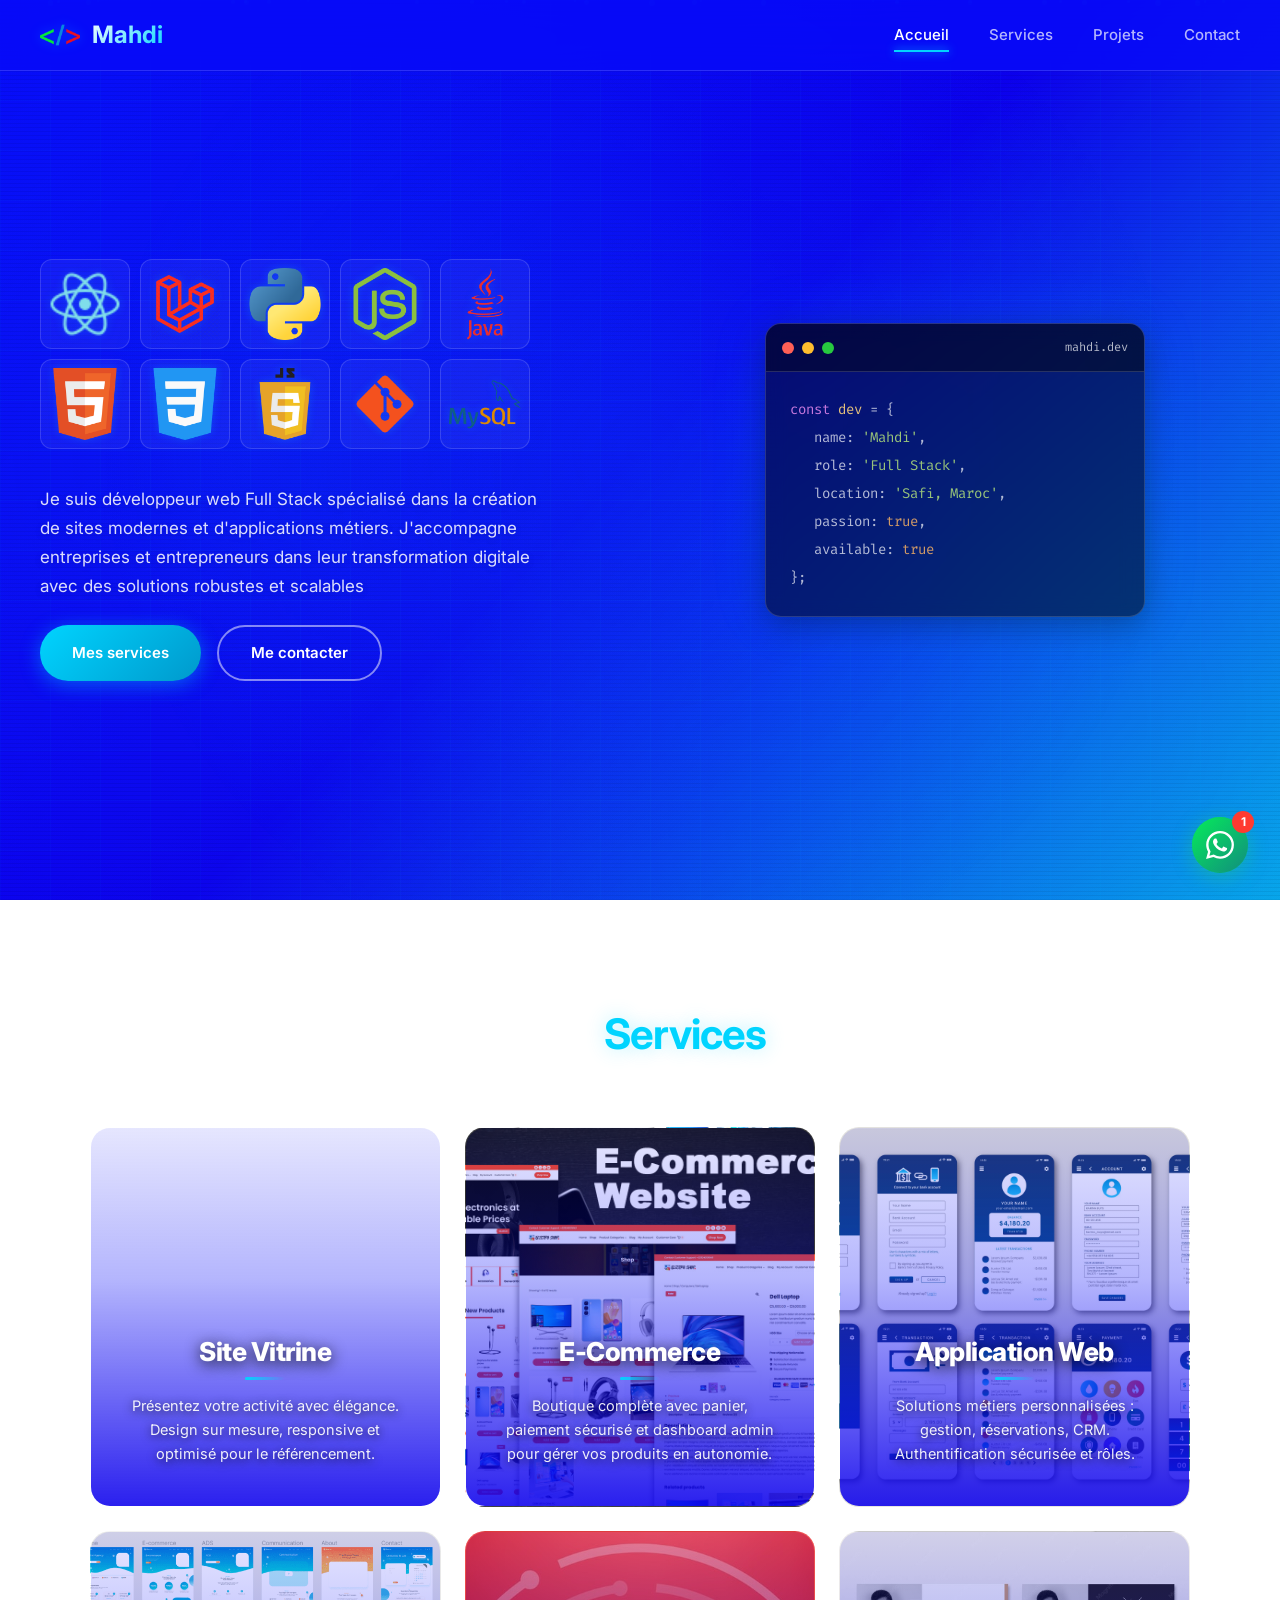
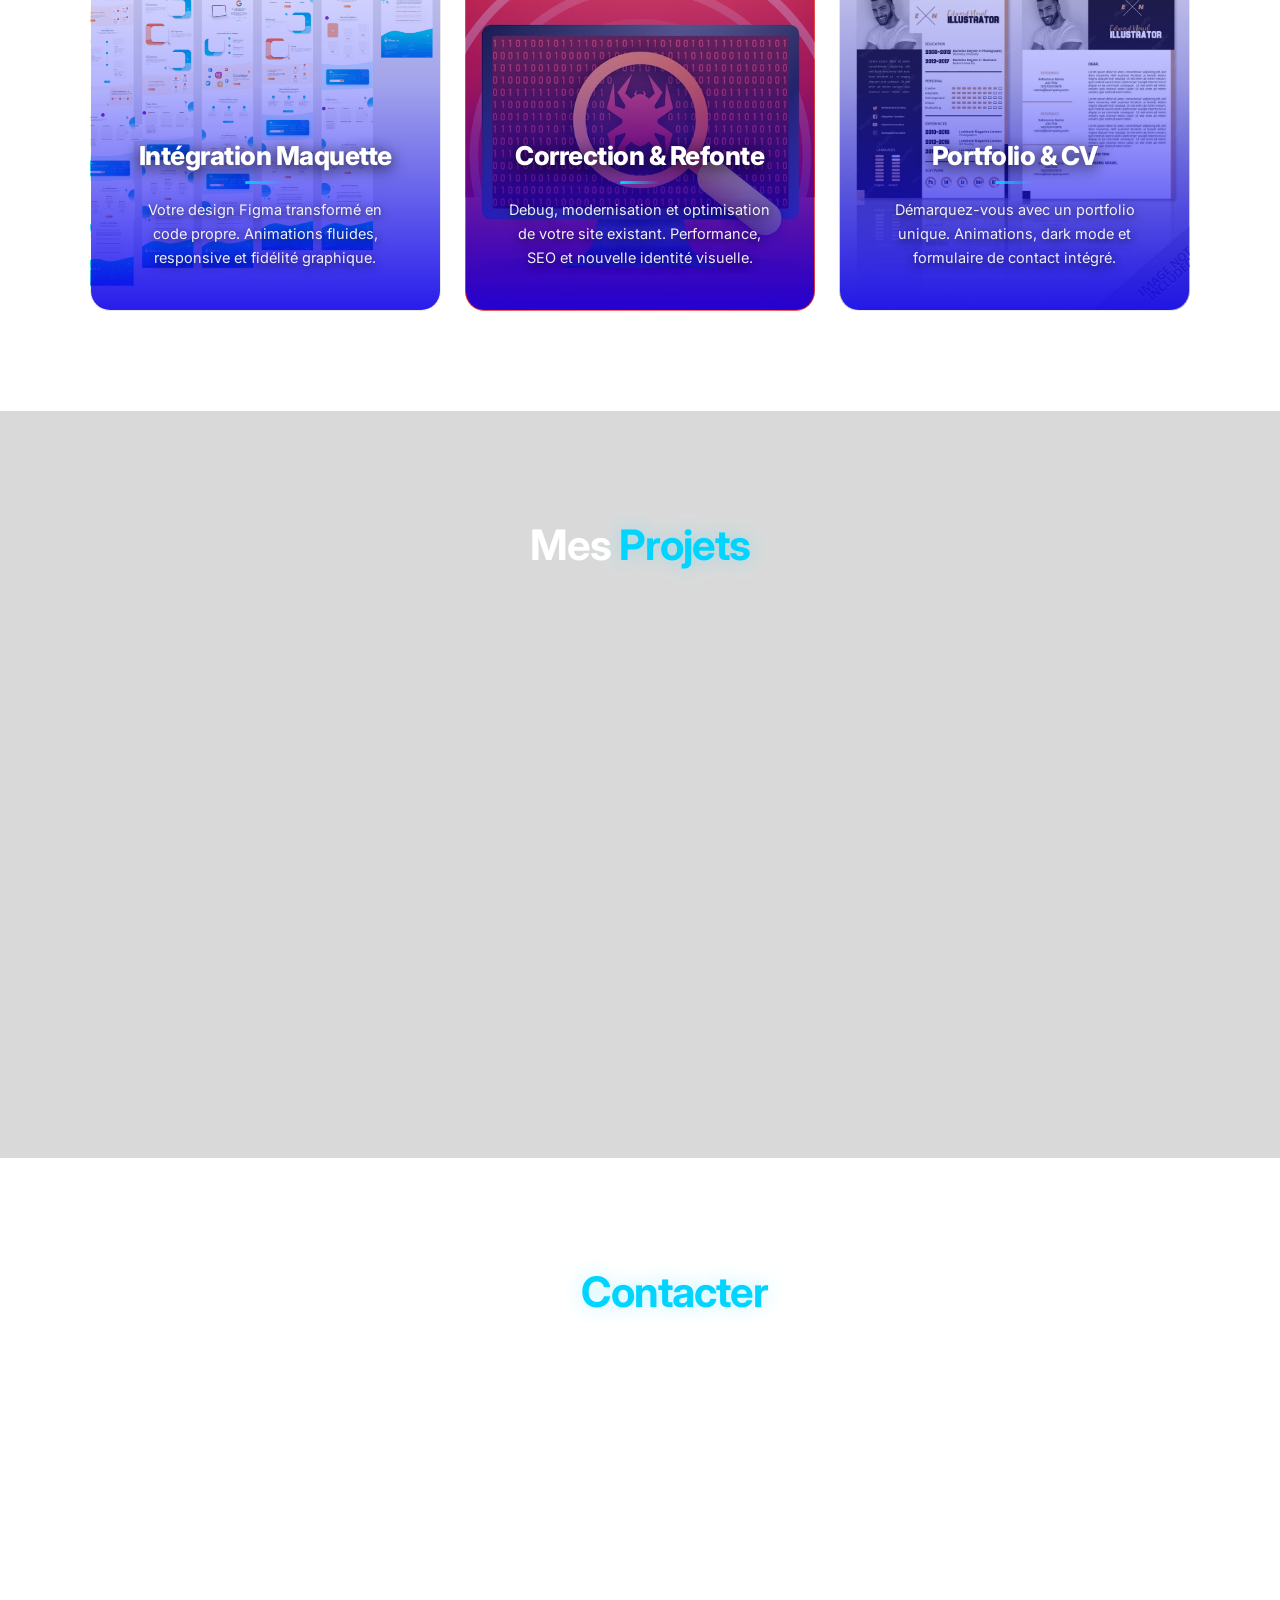
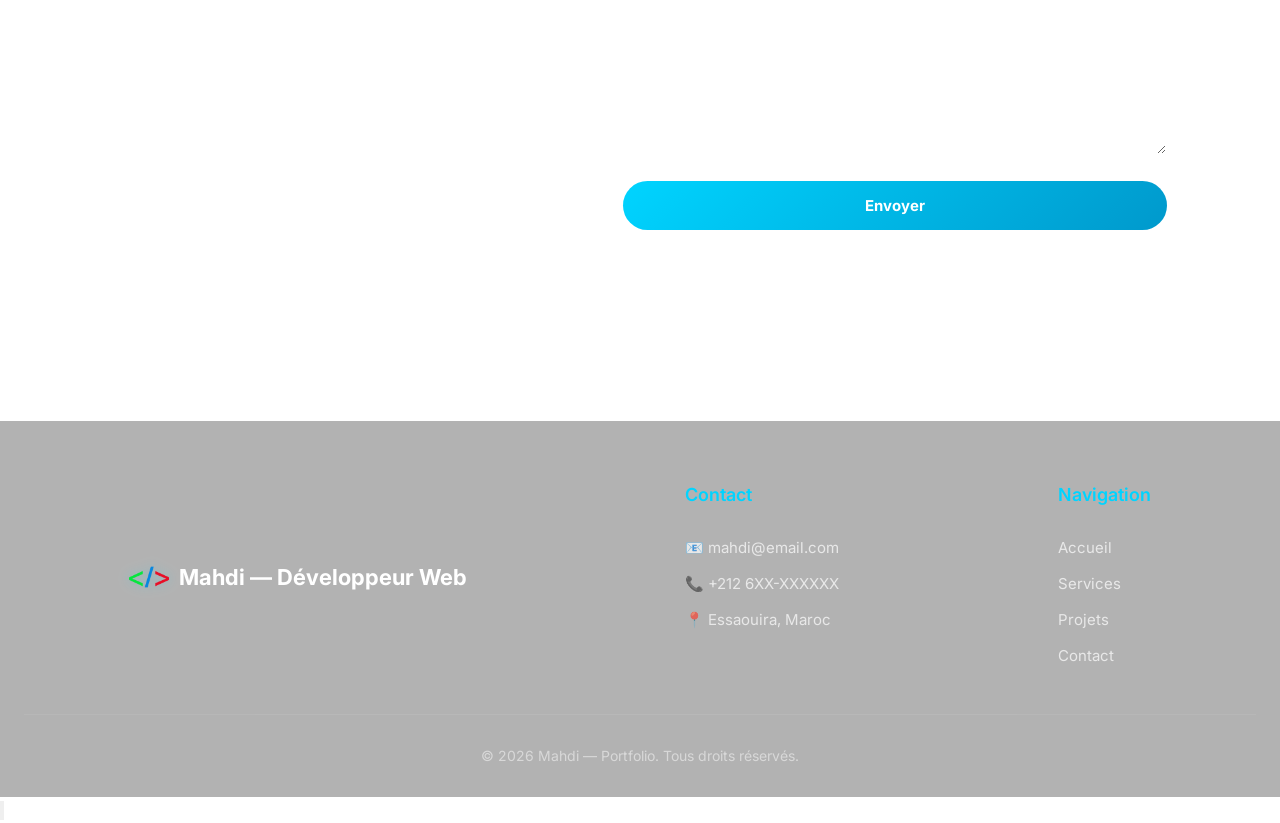
==== index.html @ dbffe2f8 "first commit" ====
<!DOCTYPE html>
<html lang="fr">

<head>
    <meta charset="UTF-8">
    <meta name="viewport" content="width=device-width, initial-scale=1.0">
    <meta name="description"
        content="Portfolio de Mahdi - Développeur Full Stack BTS à Essaouira. Création de sites web, applications et solutions digitales.">
    <title>Mahdi — Développeur Full Stack</title>
    <link rel="preconnect" href="https://fonts.googleapis.com">
    <link rel="preconnect" href="https://fonts.gstatic.com" crossorigin>
    <link
        href="https://fonts.googleapis.com/css2?family=Inter:wght@300;400;500;600;700;800;900&family=Fira+Code:wght@400;500&display=swap"
        rel="stylesheet">
    <link rel="stylesheet" href="style.css">
</head>
<!-- WhatsApp Floating Button -->
<div class="whatsapp-float" id="whatsappBtn" aria-label="Contacter sur WhatsApp">
    <div class="whatsapp-pulse"></div>
    <div class="whatsapp-icon">
        <svg viewBox="0 0 24 24" fill="white">
            <path
                d="M17.472 14.382c-.297-.149-1.758-.867-2.03-.967-.273-.099-.471-.148-.67.15-.197.297-.767.966-.94 1.164-.173.199-.347.223-.644.075-.297-.15-1.255-.463-2.39-1.475-.883-.788-1.48-1.761-1.653-2.059-.173-.297-.018-.458.13-.606.134-.133.298-.347.446-.52.149-.174.198-.298.298-.497.099-.198.05-.371-.025-.52-.075-.149-.669-1.612-.916-2.207-.242-.579-.487-.5-.669-.51-.173-.008-.371-.01-.57-.01-.198 0-.52.074-.792.372-.272.297-1.04 1.016-1.04 2.479 0 1.462 1.065 2.875 1.213 3.074.149.198 2.096 3.2 5.077 4.487.709.306 1.262.489 1.694.625.712.227 1.36.195 1.871.118.571-.085 1.758-.719 2.006-1.413.248-.694.248-1.289.173-1.413-.074-.124-.272-.198-.57-.347m-5.421 7.403h-.004a9.87 9.87 0 01-5.031-1.378l-.361-.214-3.741.982.998-3.648-.235-.374a9.86 9.86 0 01-1.51-5.26c.001-5.45 4.436-9.884 9.888-9.884 2.64 0 5.122 1.03 6.988 2.898a9.825 9.825 0 012.893 6.994c-.003 5.45-4.437 9.884-9.885 9.884m8.413-18.297A11.815 11.815 0 0012.05 0C5.495 0 .16 5.335.157 11.892c0 2.096.547 4.142 1.588 5.945L.057 24l6.305-1.654a11.882 11.882 0 005.683 1.448h.005c6.554 0 11.89-5.335 11.893-11.893a11.821 11.821 0 00-3.48-8.413z" />
        </svg>
    </div>
    <span class="whatsapp-badge">1</span>
</div>

<body>
    <!-- Loader -->
    <div class="loader" id="loader" aria-hidden="true">
        <div class="loader-ring">
            <div class="loader-circle"></div>
            <div class="loader-circle"></div>
            <div class="loader-circle"></div>
        </div>
        <p class="loader-text">Chargement...</p>
    </div>

    <!-- Particules -->
    <div class="particles" id="particles" aria-hidden="true"></div>

    <!-- Navigation -->
    <nav class="navbar" id="navbar" role="navigation" aria-label="Navigation principale">
        <div class="nav-container">
            <a href="#accueil" class="nav-logo" aria-label="Retour à l'accueil">
                <img src="images/logo.png" alt="Logo Mahdi" class="logo-img">
                <span class="logo-text">Mahdi</span>
            </a>
            <ul class="nav-menu" id="navMenu">
                <li><a href="#accueil" class="nav-link active">Accueil</a></li>
                <li><a href="#services" class="nav-link">Services</a></li>
          
                <li><a href="#projets" class="nav-link">Projets</a></li>
                <li><a href="#contact" class="nav-link">Contact</a></li>
            </ul>
            <button class="hamburger" id="hamburger" aria-label="Ouvrir le menu" aria-expanded="false"
                aria-controls="navMenu">
                <span class="bar"></span>
                <span class="bar"></span>
                <span class="bar"></span>
            </button>
        </div>
    </nav>

    <!-- Hero Section -->
    <section class="hero" id="accueil" aria-label="Accueil">
        <div class="hero-bg-overlay"></div>
        <div class="screen-effect" aria-hidden="true">
            <div class="scanlines"></div>
            <div class="screen-glow"></div>
            <div class="screen-flicker"></div>
        </div>

        <div class="hero-container">
            <div class="hero-content">


                <div class="hero-frameworks">
                    <div class="framework-item" title="React">
                        <img src="images/react.png" alt="React">
                    </div>
                    <div class="framework-item" title="Laravel">
                        <img src="images/laravel.png" alt="Laravel">
                    </div>
                    <div class="framework-item" title="Python">
                        <img src="images/python.png" alt="Python">
                    </div>
                    <div class="framework-item" title="node">
                        <img src="images/node.png" alt="node">
                    </div>
                    <div class="framework-item" title="java">
                        <img src="images/java.png" alt="java">
                    </div>
                    <div class="framework-item" title="HTML5">
                        <img src="images/html.png" alt="HTML5">
                    </div>
                    <div class="framework-item" title="CSS3">
                        <img src="images/css.png" alt="CSS3">
                    </div>
                    <div class="framework-item" title="JavaScript">
                        <img src="images/javascript.png" alt="JavaScript">
                    </div>
                    <div class="framework-item" title="Git">
                        <img src="images/git.png" alt="Git">
                    </div>

                    <div class="framework-item" title="MySQL">
                        <img src="images/mysql.png" alt="MySQL">
                    </div>
                </div>
                <p class="hero-description">
                    Je suis développeur web Full Stack spécialisé dans la création de sites
                    modernes et d'applications métiers. J'accompagne entreprises et entrepreneurs
                    dans leur transformation digitale avec des solutions robustes et scalables
                </p>

                <div class="hero-buttons">
                    <a href="#services" class="btn btn-primary">Mes services</a>
                    <a href="#contact" class="btn btn-secondary">Me contacter</a>
                </div>
            </div>

            <div class="hero-image">
                <div class="code-window">
                    <div class="code-header">
                        <span class="dot red" aria-hidden="true"></span>
                        <span class="dot yellow" aria-hidden="true"></span>
                        <span class="dot green" aria-hidden="true"></span>
                        <span class="code-filename">mahdi.dev</span>
                    </div>
                    <div class="code-body">
                        <p><span class="code-keyword">const</span> <span class="code-var">dev</span> = {</p>
                        <p class="code-indent">name: <span class="code-string">'Mahdi'</span>,</p>
                        <p class="code-indent">role: <span class="code-string">'Full Stack'</span>,</p>
                        <p class="code-indent">location: <span class="code-string">'Safi, Maroc'</span>,</p>
                        <p class="code-indent">passion: <span class="code-bool">true</span>,</p>
                        <p class="code-indent">available: <span class="code-bool">true</span></p>
                        <p>};</p>
                    </div>
                </div>
            </div>
        </div>
    </section>

    <!-- SERVICES -->
    <section class="services" id="services" aria-label="Services">
        <div class="container">
            <h2 class="section-title">Mes <span>Services</span></h2>
          
            <div class="services-grid">
    
    <!-- 1. Site Vitrine -->
    <div class="service-card reveal" style="background-image: url('images/sitev.jpg');">
        
        <h3>Site Vitrine</h3>
        <div class="service-line"></div>
        <p>Présentez votre activité avec élégance. Design sur mesure, 
            responsive et optimisé pour le référencement.</p>
    </div>

    <!-- 2. E-Commerce -->
    <div class="service-card reveal" style="background-image: url('images/ecommerce.jpeg');">
       
        <h3>E-Commerce</h3>
        <div class="service-line"></div>
        <p>Boutique complète avec panier, paiement sécurisé et 
            dashboard admin pour gérer vos produits en autonomie.</p>
    </div>

    <!-- 3. Application Web -->
    <div class="service-card reveal" style="background-image: url('images/app.jpg');">
       
        <h3>Application Web</h3>
        <div class="service-line"></div>
        <p>Solutions métiers personnalisées : gestion, réservations,
             CRM. Authentification sécurisée et rôles.</p>
    </div>

    <!-- 4. Intégration Maquette -->
    <div class="service-card reveal" style="background-image: url('images/mqt.png');">
        
        <h3>Intégration Maquette</h3>
        <div class="service-line"></div>
        <p>Votre design Figma transformé en code propre. Animations 
            fluides, responsive et fidélité graphique.</p>
    </div>

    <!-- 5. Correction & Refonte -->
    <div class="service-card reveal" style="background-image: url('images/debug.jpeg');">
        
        <h3>Correction & Refonte</h3>
        <div class="service-line"></div>
        <p>Debug, modernisation et optimisation de votre site existant.
             Performance, SEO et nouvelle identité visuelle.</p>
    </div>

    <!-- 6. Portfolio / CV -->
    <div class="service-card reveal" style="background-image: url('images/ptcv.jpeg');">
        
        <h3>Portfolio & CV</h3>
        <div class="service-line"></div>
        <p>Démarquez-vous avec un portfolio unique. Animations, 
            dark mode et formulaire de contact intégré.</p>
    </div>

</div>
        </div>
    </section>

  
   
    <!-- Projets -->
    <section class="projets" id="projets" aria-label="Projets">
        <div class="container">
            <h2 class="section-title">Mes <span>Projets</span></h2>
            <div class="projets-grid">
                <div class="projet-card reveal">
                  
                  <h3>Platforme Scolaire</h3>
                    <p>Plateforme complète : élèves, profs, notes, absences et emploi du temps.</p>
                    <div class="projet-tags">
                        <span>React</span><span>Laravel</span><span>MySQL</span>
                    </div>
                 
                </div>
                <div class="projet-card reveal">
                   
                    <h3>E-Commerce</h3>
                    <p>Boutique en ligne avec panier, paiement Stripe et dashboard admin.</p>
                    <div class="projet-tags">
                        <span>React</span><span>Node.js</span><span>PostgreSQL</span>
                    </div>
                
                </div>
                <div class="projet-card reveal">
                    
                    <h3>Facturation & Stock</h3>
                    <p>Système de gestion de stock avec génération de factures PDF.</p>
                    <div class="projet-tags">
                        <span>PHP</span><span>MySQL</span><span>Phyton</span>
                    </div>
                 
                </div>
            </div>
        </div>
    </section>

    <!-- Contact -->
   <section class="contact" id="contact" aria-label="Contact">
    <div class="container">
        <h2 class="section-title">Me <span>Contacter</span></h2>

        <div class="contact-wrapper">
            <!-- ===== Infos de contact ===== -->
            <div class="contact-info">
                <a href="mailto:mahdi@email.com" class="contact-card reveal">
                   
                    <div>
                        <h3>Email</h3>
                        <p>mahdinaghoume70@gmail.com</p>
                    </div>
                </a>

                <a href="tel:+212600000000" class="contact-card reveal">
                  
                    <div>
                        <h3>Téléphone / WhatsApp</h3>
                        <p>+2126 89329055</p>
                    </div>
                </a>

                <div class="contact-card reveal">
                  
                    <div>
                        <h3>Localisation</h3>
                        <p>Safi , Maroc</p>
                    </div>
                </div>

                <div class="contact-card reveal">
                    
                    <div>
                        <h3>Disponibilité</h3>
                        <p>Lun – Sam : 9h à 19h</p>
                    </div>
                </div>
                        <p class="contact-subtitle">
            Un projet en tête ? Discutons-en — je réponds sous 24h.
        </p>

            </div>

            <!-- ===== Formulaire ===== -->
            <form class="contact-form reveal" action="https://formspree.io/f/xkjwqpje" method="POST">
                <div class="form-row">
                    <div class="form-group">
                        <label for="nom">Nom complet</label>
                        <input type="text" id="nom" name="nom" placeholder="Votre nom" required>
                    </div>
                    <div class="form-group">
                        <label for="email">Email</label>
                        <input type="email" id="email" name="email" placeholder="votre@email.com" required>
                    </div>
                </div>

                <div class="form-group">
                    <label for="service">Service souhaité</label>
                    <select id="service" name="service" required>
                        <option value="">— Choisissez un service —</option>
                        <option value="site-vitrine">Site Vitrine</option>
                        <option value="ecommerce">Site E-commerce</option>
                        <option value="app-web">Application Web</option>
                        <option value="autre">Autre</option>
                    </select>
                    
                </div>

                <div class="form-group">
                    <label for="message">Votre message</label>
                    <textarea id="message" name="message" rows="5" placeholder="Décrivez votre projet..." required></textarea>
                </div>

                <button type="submit" class="btn-submit">Envoyer</button>
            </form>
        </div>
    </div>
</section>

<!-- Footer -->
<footer class="footer">
    <div class="footer-container">
        <div class="footer-brand">
               <a href="#accueil" class="nav-logo" aria-label="Retour à l'accueil">
                <img src="images/logo.png" alt="Logo Mahdi" class="logo-img">
            </a>
            <span>Mahdi — Développeur Web</span>
        </div>
        <div class="footer-links">
            <h4>Contact</h4>
            <p>📧 mahdi@email.com</p>
            <p>📞 +212 6XX-XXXXXX</p>
            <p>📍 Essaouira, Maroc</p>
        </div>
        <div class="footer-links">
            <h4>Navigation</h4>
            <a href="#accueil">Accueil</a>
            <a href="#services">Services</a>
            <a href="#projets">Projets</a>
            <a href="#contact">Contact</a>
        </div>
    </div>
    <div class="footer-bottom">
        <p>&copy; <span id="year">2026</span> Mahdi — Portfolio. Tous droits réservés.</p>
    </div>
</footer>

    <!-- Scroll to top -->
    <button class="scroll-top" id="scrollTop" aria-label="Retour en haut">
        <svg viewBox="0 0 24 24" fill="none" stroke="currentColor" stroke-width="2.5" stroke-linecap="round"
            stroke-linejoin="round">
            <path d="M18 15l-6-6-6 6" />
        </svg>
    </button>

    <script src="script.js"></script>
</body>

</html>
---- style.css ----
:root {
    --blue-deep: #070bf9;
    --blue-mid: #0d01ec;
    --blue-light: #08a6ea;
    --cyan: #00d4ff;
    --cyan-glow: rgba(0, 212, 255, 0.3);
    --white: #ffffff;
    --white-soft: rgba(255, 255, 255, 0.9);
    --white-muted: rgba(255, 255, 255, 0.7);
    --white-dim: rgba(255, 255, 255, 0.1);
    --white-border: rgba(255, 255, 255, 0.15);
    --glass: rgba(255, 255, 255, 0.05);
    --glass-hover: rgba(255, 255, 255, 0.1);
    --shadow: 0 8px 32px rgba(0, 0, 0, 0.3);
    --shadow-glow: 0 0 40px rgba(0, 212, 255, 0.2);
    --transition: all 0.3s cubic-bezier(0.4, 0, 0.2, 1);
}

* {
    margin: 0;
    padding: 0;
    box-sizing: border-box;
}

html {
    scroll-behavior: smooth;
    scroll-padding-top: 80px;
}

body {
    font-family: 'Inter', -apple-system, BlinkMacSystemFont, 'Segoe UI', sans-serif;
    background: linear-gradient(135deg, var(--blue-deep) 0%, var(--blue-mid) 50%, var(--blue-light) 100%);
    background-attachment: fixed;
    color: var(--white);
    line-height: 1.6;
    overflow-x: hidden;
    min-height: 100vh;
}

a {
    text-decoration: none;
    color: inherit;
}

ul {
    list-style: none;
}

/* ===== LOADER ===== */
.loader {
    position: fixed;
    inset: 0;
    background: linear-gradient(135deg, #070bf9 0%, #0d01ec 50%, #08a6ea 100%);
    display: flex;
    flex-direction: column;
    align-items: center;
    justify-content: center;
    z-index: 9999;
    transition: opacity 0.6s ease, visibility 0.6s ease;
}

.loader.hidden {
    opacity: 0;
    visibility: hidden;
    pointer-events: none;
}

.loader-ring {
    position: relative;
    width: 80px;
    height: 80px;
}

.loader-circle {
    position: absolute;
    inset: 0;
    border-radius: 50%;
    border: 3px solid transparent;
    border-top-color: #00d4ff;
    animation: loader-spin 1.5s linear infinite;
}

.loader-circle:nth-child(2) {
    inset: 10px;
    border-top-color: #08a6ea;
    animation-duration: 1.2s;
    animation-direction: reverse;
}

.loader-circle:nth-child(3) {
    inset: 20px;
    border-top-color: rgba(255, 255, 255, 0.8);
    animation-duration: 0.9s;
}

@keyframes loader-spin {
    0% {
        transform: rotate(0deg);
    }

    100% {
        transform: rotate(360deg);
    }
}

.loader-text {
    margin-top: 24px;
    color: rgba(255, 255, 255, 0.8);
    font-size: 14px;
    letter-spacing: 3px;
    text-transform: uppercase;
    animation: loader-pulse 1.5s ease infinite;
}

@keyframes loader-pulse {

    0%,
    100% {
        opacity: 0.5;
    }

    50% {
        opacity: 1;
    }
}

/* ===== PARTICULES ===== */
.particles {
    position: fixed;
    inset: 0;
    pointer-events: none;
    z-index: 0;
    overflow: hidden;
}

.particle {
    position: absolute;
    width: 4px;
    height: 4px;
    background: var(--cyan);
    border-radius: 50%;
    opacity: 0.3;
    animation: float-particle linear infinite;
}

@keyframes float-particle {
    0% {
        transform: translateY(100vh) scale(0);
        opacity: 0;
    }

    10% {
        opacity: 0.3;
    }

    90% {
        opacity: 0.3;
    }

    100% {
        transform: translateY(-100px) scale(1);
        opacity: 0;
    }
}

/* ===== CONTAINER ===== */
.container {
    max-width: 1200px;
    margin: 0 auto;
    padding: 0 40px;
    position: relative;
    z-index: 1;
}

/* ===== NAVBAR ===== */
.navbar {
    position: fixed;
    top: 0;
    left: 0;
    right: 0;
    z-index: 1000;
    padding: 0 24px;
    background: rgba(7, 11, 249, 0.8);
    backdrop-filter: blur(20px);
    -webkit-backdrop-filter: blur(20px);
    border-bottom: 1px solid var(--white-border);
    transition: var(--transition);
}

.navbar.scrolled {
    background: rgba(7, 11, 249, 0.95);
    box-shadow: var(--shadow);
}

.nav-container {
    max-width: 1200px;
    margin: 0 auto;
    display: flex;
    align-items: center;
    justify-content: space-between;
    height: 70px;
}

.nav-logo {
    display: flex;
    align-items: center;
    gap: 10px;
    font-size: 24px;
    font-weight: 700;
    color: var(--white);
}

.logo-icon {
    font-size: 28px;
}

.nav-menu {
    display: flex;
    align-items: center;
    gap: 40px;
}

.nav-link {
    font-size: 15px;
    font-weight: 500;
    color: var(--white-muted);
    position: relative;
    transition: var(--transition);
    padding: 8px 0;
}

.nav-link::after {
    content: '';
    position: absolute;
    bottom: 0;
    left: 0;
    width: 0;
    height: 2px;
    background: var(--cyan);
    transition: var(--transition);
    box-shadow: 0 0 10px var(--cyan);
}

.nav-link:hover,
.nav-link.active {
    color: var(--white);
}

.nav-link:hover::after,
.nav-link.active::after {
    width: 100%;
}

/* Hamburger */
.hamburger {
    display: none;
    cursor: pointer;
    padding: 8px;
    background: none;
    border: none;
}

.bar {
    display: block;
    width: 25px;
    height: 2px;
    margin: 6px auto;
    background: var(--white);
    transition: var(--transition);
    border-radius: 2px;
}

.hamburger.active .bar:nth-child(1) {
    transform: rotate(45deg) translate(6px, 6px);
}

.hamburger.active .bar:nth-child(2) {
    opacity: 0;
}

.hamburger.active .bar:nth-child(3) {
    transform: rotate(-45deg) translate(6px, -6px);
}

/* ===== HERO ===== */
.hero {
    min-height: 100vh;
    display: flex;
    align-items: center;
    position: relative;
    padding: 120px 24px 80px;
    overflow: hidden;
}

/* Fond animé en CSS pur */
.hero::before {
    content: '';
    position: absolute;
    inset: 0;
    background:
        radial-gradient(circle at 20% 50%, rgba(0, 212, 255, 0.15) 0%, transparent 50%),
        radial-gradient(circle at 80% 80%, rgba(8, 166, 234, 0.15) 0%, transparent 50%),
        radial-gradient(circle at 50% 50%, rgba(7, 11, 249, 0.4) 0%, transparent 70%);
    animation: hero-bg-shift 15s ease-in-out infinite;
    z-index: 0;
}

@keyframes hero-bg-shift {

    0%,
    100% {
        transform: scale(1) rotate(0deg);
    }

    50% {
        transform: scale(1.1) rotate(2deg);
    }
}

.hero-bg-overlay {
    position: absolute;
    inset: 0;
    background: linear-gradient(135deg,
            rgba(7, 11, 249, 0.40) 0%,
            rgba(13, 1, 236, 0.35) 50%,
            rgba(8, 166, 234, 0.30) 100%);
    z-index: 1;
}

/* ===== SCREEN EFFECT ===== */
.screen-effect {
    position: absolute;
    inset: 0;
    z-index: 2;
    pointer-events: none;
    overflow: hidden;
}

.scanlines {
    position: absolute;
    inset: 0;
    background: repeating-linear-gradient(0deg,
            rgba(0, 0, 0, 0.15) 0px,
            rgba(0, 0, 0, 0.15) 1px,
            transparent 1px,
            transparent 4px);
    opacity: 0.4;
    animation: scanline-move 8s linear infinite;
}

@keyframes scanline-move {
    0% {
        background-position: 0 0;
    }

    100% {
        background-position: 0 100%;
    }
}

.screen-glow {
    position: absolute;
    inset: 0;
    background: radial-gradient(circle at 50% 50%,
            rgba(0, 212, 255, 0.08) 0%,
            transparent 70%);
    mix-blend-mode: screen;
    animation: glow-pulse 4s ease-in-out infinite;
}

@keyframes glow-pulse {

    0%,
    100% {
        opacity: 0.5;
    }

    50% {
        opacity: 0.8;
    }
}

.screen-flicker {
    position: absolute;
    inset: 0;
    background: rgba(0, 212, 255, 0.02);
    opacity: 0;
    animation: flicker 0.15s infinite;
}

@keyframes flicker {
    0% {
        opacity: 0.02;
    }

    50% {
        opacity: 0;
    }

    100% {
        opacity: 0.02;
    }
}

.screen-effect::before {
    content: '';
    position: absolute;
    inset: 0;
    background-image:
        linear-gradient(rgba(0, 212, 255, 0.03) 1px, transparent 1px),
        linear-gradient(90deg, rgba(0, 212, 255, 0.03) 1px, transparent 1px);
    background-size: 50px 50px;
    z-index: 1;
}

.screen-effect::after {
    content: '';
    position: absolute;
    top: -10%;
    left: 0;
    right: 0;
    height: 10px;
    background: linear-gradient(180deg,
            transparent,
            rgba(0, 212, 255, 0.1),
            transparent);
    animation: scan-band 6s linear infinite;
    z-index: 2;
}

@keyframes scan-band {
    0% {
        top: -10%;
    }

    100% {
        top: 110%;
    }
}

/* Contenu Hero */
.hero-container {
    position: relative;
    z-index: 3;
    max-width: 1200px;
    margin: 0 auto;
    display: grid;
    grid-template-columns: 1fr 1fr;
    gap: 60px;
    align-items: center;
    width: 100%;
}

/* ===== HERO CONTENT ===== */
.hero-content {
    position: relative;
    z-index: 3;
}

.hero-greeting {
    font-size: 16px;
    color: var(--cyan);
    font-weight: 500;
    margin-bottom: 16px;
    letter-spacing: 1px;
}

.hero-title {
    font-size: 72px;
    font-weight: 800;
    color: var(--white);
    line-height: 1.1;
    margin-bottom: 16px;
    letter-spacing: -2px;
    background: linear-gradient(135deg, var(--white) 0%, var(--cyan) 100%);
    -webkit-background-clip: text;
    -webkit-text-fill-color: transparent;
    background-clip: text;
}

.hero-subtitle {
    font-size: 28px;
    font-weight: 600;
    color: var(--cyan);
    margin-bottom: 24px;
    min-height: 40px;
}

.typing-text {
    color: var(--white);
}

.cursor {
    color: var(--cyan);
    animation: blink 1s infinite;
}

@keyframes blink {

    0%,
    100% {
        opacity: 1;
    }

    50% {
        opacity: 0;
    }
}

.hero-description {
    font-size: 17px;                    /* شوية أصغر باش يبان أنيق */
    color: var(--white-soft);           /* أبيض فاتح */
    max-width: 520px;                   /* أعرض شوية باش النص يتنفس */
    margin-bottom: 24px;                /* مسافة أصغر قبل الأيقونات */
    line-height: 1.7;                   /* تباعد سطور مريح */
    opacity: 0.95;                      /* أقل شفافية = أوضح */
    text-shadow: 0 2px 10px rgba(0, 0, 0, 0.2);  /* ظل خفيف للقراءة */
}

/* ===== TECH STACK ROW (CORRIGÉ) ===== */
.hero-frameworks {
    display: flex;
    align-items: center;
    gap: 10px;
    margin-bottom: 36px;
    flex-wrap: wrap;
}

.framework-item {
    width: 90px;
    height: 90px;
    display: flex;
    align-items: center;
    justify-content: center;
    transition: var(--transition);
    cursor: default;
    background: var(--glass);
    border-radius: 12px;
    padding: 8px;
    border: 1px solid var(--white-border);
}

.framework-item svg {
    width: 100%;
    height: 100%;
    object-fit: contain;
}

.framework-item:hover {
    transform: translateY(-6px) scale(1.15);
    background: var(--glass-hover);
    border-color: var(--cyan);
    box-shadow: 0 0 20px rgba(0, 212, 255, 0.3);
}

.hero-buttons {
    display: flex;
    gap: 16px;
    flex-wrap: wrap;
}

/* ===== BUTTONS ===== */
.btn {
    display: inline-flex;
    align-items: center;
    gap: 8px;
    padding: 14px 32px;
    border-radius: 30px;
    font-size: 15px;
    font-weight: 600;
    transition: var(--transition);
    cursor: pointer;
    border: none;
    font-family: inherit;
    text-align: center;
}

.btn-primary {
    background: linear-gradient(135deg, var(--cyan), #0099cc);
    color: var(--white);
    box-shadow: 0 4px 20px rgba(0, 212, 255, 0.4);
}

.btn-primary:hover {
    transform: translateY(-3px);
    box-shadow: 0 8px 30px rgba(0, 212, 255, 0.6);
}

.btn-secondary {
    background: transparent;
    color: var(--white);
    border: 2px solid rgba(255, 255, 255, 0.5);
}

.btn-secondary:hover {
    background: rgba(255, 255, 255, 0.1);
    border-color: rgba(255, 255, 255, 0.6);
    transform: translateY(-3px);
}

/* ===== CODE WINDOW ===== */
.hero-image {
    display: flex;
    justify-content: center;
    align-items: center;
}

.code-window {
    background: rgba(0, 0, 0, 0.5);
    border-radius: 16px;
    overflow: hidden;
    border: 1px solid var(--white-border);
    max-width: 380px;
    width: 100%;
    backdrop-filter: blur(10px);
    animation: float-code 6s ease-in-out infinite;
    box-shadow: var(--shadow), 0 0 60px rgba(0, 212, 255, 0.1);
}

@keyframes float-code {

    0%,
    100% {
        transform: translateY(0) rotate(0deg);
    }

    50% {
        transform: translateY(-20px) rotate(1deg);
    }
}

.code-header {
    display: flex;
    align-items: center;
    gap: 8px;
    padding: 14px 16px;
    background: rgba(0, 0, 0, 0.4);
    border-bottom: 1px solid var(--white-border);
}

.code-filename {
    margin-left: auto;
    font-size: 12px;
    color: var(--white-muted);
    font-family: 'Fira Code', monospace;
}

.dot {
    width: 12px;
    height: 12px;
    border-radius: 50%;
    flex-shrink: 0;
}

.dot.red {
    background: #ff5f56;
}

.dot.yellow {
    background: #ffbd2e;
}

.dot.green {
    background: #27c93f;
}

.code-body {
    padding: 24px;
    font-family: 'Fira Code', 'Consolas', 'Monaco', monospace;
    font-size: 14px;
    line-height: 2;
    color: var(--white-muted);
}

.code-indent {
    padding-left: 24px;
}

.code-keyword {
    color: #c678dd;
}

.code-var {
    color: #e5c07b;
}

.code-string {
    color: #98c379;
}

.code-bool {
    color: #d19a66;
}

/* ===== À PROPOS ===== */
.apropos {
    background: rgba(0, 0, 0, 0.15);
}

.apropos-content {
    max-width: 800px;
    margin: 0 auto;
    text-align: center;
}

.apropos-text p {
    font-size: 18px;
    color: var(--white-soft);
    line-height: 1.8;
    margin-bottom: 20px;
}

.apropos-text strong {
    color: var(--cyan);
    font-weight: 600;
}

.apropos-stats {
    display: flex;
    justify-content: center;
    gap: 60px;
    margin-top: 50px;
    flex-wrap: wrap;
}

.apropos-stat {
    text-align: center;
}

.apropos-number {
    display: block;
    font-size: 48px;
    font-weight: 800;
    color: var(--cyan);
    line-height: 1;
    text-shadow: 0 0 30px rgba(0, 212, 255, 0.3);
}

.apropos-label {
    display: block;
    margin-top: 8px;
    font-size: 14px;
    color: var(--white-muted);
}

/* ===== SECTIONS COMMUNES ===== */
section {
    padding: 100px 0;
    position: relative;
    z-index: 1;
}

.section-title {
    text-align: center;
    font-size: 42px;
    color: var(--white);
    margin-bottom: 60px;
    font-weight: 700;
    letter-spacing: -1px;
}

.section-title span {
    color: var(--cyan);
    text-shadow: 0 0 20px rgba(0, 212, 255, 0.3);
}

.section-subtitle {
    text-align: center;
    color: var(--white-muted);
    font-size: 16px;
    max-width: 600px;
    margin: -40px auto 50px;
    line-height: 1.6;
}

/* ===== SERVICES ===== */
.services-grid {
    display: grid;
    grid-template-columns: repeat(3, 1fr);
    gap: 24px;
    max-width: 1100px;
    margin: 0 auto;
}
/* ===== LABEL فوق العنوان ===== */
.service-label {
    display: inline-block;
    padding: 5px 14px;
    background: rgba(0, 212, 255, 0.12);
    border: 1px solid rgba(0, 212, 255, 0.25);
    border-radius: 20px;
    font-size: 11px;
    color: var(--cyan);
    font-weight: 600;
    text-transform: uppercase;
    letter-spacing: 1.5px;
    margin-bottom: 14px;
    backdrop-filter: blur(6px);
    position: relative;
    z-index: 2;
}

/* ===== العنوان ===== */
.service-card h3 {
    font-size: 28px;
    font-weight: 800;
    color: var(--white);
    margin-bottom: 10px;
    text-shadow: 0 3px 15px rgba(0, 0, 0, 0.9);
    letter-spacing: -0.8px;
    line-height: 1.2;
    position: relative;
    z-index: 2;
}

/* ===== خط زرق تحت العنوان ===== */
.service-line {
    width: 40px;
    height: 3px;
    background: linear-gradient(90deg, var(--cyan), transparent);
    border-radius: 2px;
    margin: 0 auto 14px auto;
    position: relative;
    z-index: 2;
}

/* ===== الوصف ===== */
.service-card p {
    color: rgba(255, 255, 255, 0.92);
    font-size: 14.5px;
    line-height: 1.65;
    margin-bottom: 0;
    text-shadow: 0 2px 10px rgba(0, 0, 0, 0.8);
    max-width: 92%;
    position: relative;
    z-index: 2;
}

.service-card {
    position: relative;
    background-size: cover;
    background-position: center;
    border-radius: 20px;
    padding: 50px 28px 40px;
    text-align: center;
    border: 1px solid var(--white-border);
    transition: var(--transition);
    overflow: hidden;
    min-height: 380px;
    display: flex;
    flex-direction: column;
    justify-content: flex-end;
    align-items: center;
}

.service-card::before {
    content: '';
    position: absolute;
    inset: 0;
    background: linear-gradient(
        to bottom,
        rgba(7, 11, 249, 0.10) 0%,
        rgba(7, 11, 249, 0.30) 40%,
        rgba(13, 1, 236, 0.88) 100%
    );
    z-index: 1;
    transition: var(--transition);
}

.service-card:hover::before {
    background: linear-gradient(
        to bottom,
        rgba(7, 11, 249, 0.05) 0%,
        rgba(7, 11, 249, 0.20) 40%,
        rgba(13, 1, 236, 0.80) 100%
    );
}

.service-card > * {
    position: relative;
    z-index: 2;
}

.service-label {
    display: inline-block;
    padding: 5px 14px;
    background: rgba(0, 212, 255, 0.15);
    border: 1px solid rgba(0, 212, 255, 0.3);
    border-radius: 20px;
    font-size: 11px;
    color: var(--cyan);
    font-weight: 600;
    text-transform: uppercase;
    letter-spacing: 1.5px;
    margin-bottom: 14px;
    backdrop-filter: blur(6px);
}

.service-card h3 {
    font-size: 26px;
    font-weight: 800;
    color: var(--white);
    margin-bottom: 10px;
    text-shadow: 0 3px 15px rgba(0, 0, 0, 0.9);
    letter-spacing: -0.5px;
}

.service-line {
    width: 40px;
    height: 3px;
    background: linear-gradient(90deg, var(--cyan), transparent);
    border-radius: 2px;
    margin: 0 auto 14px;
}

.service-card p {
    color: rgba(255, 255, 255, 0.92);
    font-size: 14.5px;
    line-height: 1.65;
    margin-bottom: 0;
    text-shadow: 0 2px 10px rgba(0, 0, 0, 0.8);
    max-width: 92%;
}

.service-card::after {
    content: '';
    position: absolute;
    top: 0;
    left: 0;
    right: 0;
    height: 3px;
    background: linear-gradient(90deg, var(--cyan), var(--blue-light));
    transform: scaleX(0);
    transition: var(--transition);
    z-index: 3;
}

.service-card:hover::after {
    transform: scaleX(1);
}

.service-card:hover {
    transform: translateY(-10px);
    border-color: rgba(0, 212, 255, 0.3);
    box-shadow: 0 20px 40px rgba(0, 0, 0, 0.3), var(--shadow-glow);
}

/* ===== COMPETENCES ===== */
.competences {
    background: radial-gradient(circle at 50% 0%, rgba(0, 212, 255, 0.08) 0%, transparent 60%);
}

.competences-grid {
    display: grid;
    grid-template-columns: repeat(3, 1fr);
    gap: 24px;
    max-width: 1200px;
    margin: 0 auto;
}

.competence-card {
    padding: 40px 30px;
    background: var(--glass);
    border-radius: 20px;
    text-align: center;
    border: 1px solid var(--white-border);
    transition: var(--transition);
    backdrop-filter: blur(10px);
    position: relative;
    overflow: hidden;
}

.competence-card::before {
    content: '';
    position: absolute;
    top: 0;
    left: 0;
    right: 0;
    height: 3px;
    background: linear-gradient(90deg, var(--cyan), var(--blue-light));
    transform: scaleX(0);
    transition: var(--transition);
}

.competence-card:hover {
    transform: translateY(-10px);
    background: var(--glass-hover);
    border-color: rgba(0, 212, 255, 0.3);
    box-shadow: 0 20px 40px rgba(0, 0, 0, 0.3), var(--shadow-glow);
}

.competence-card:hover::before {
    transform: scaleX(1);
}

.competence-icon {
    font-size: 50px;
    margin-bottom: 20px;
    display: block;
    transition: var(--transition);
}

.competence-icon svg {
    width: 50px;
    height: 50px;
    stroke: var(--cyan);
    margin: 0 auto;
}

.competence-card:hover .competence-icon {
    transform: scale(1.1);
}

.competence-card h3 {
    font-size: 22px;
    color: var(--white);
    margin-bottom: 12px;
    font-weight: 600;
}

.competence-card p {
    color: var(--white-muted);
    font-size: 15px;
    line-height: 1.6;
    margin-bottom: 20px;
}

.competence-bar {
    height: 4px;
    background: rgba(255, 255, 255, 0.1);
    border-radius: 2px;
    overflow: hidden;
}

.competence-progress {
    height: 100%;
    background: linear-gradient(90deg, var(--cyan), var(--blue-light));
    border-radius: 2px;
    width: 0;
    transition: width 1.5s ease;
    box-shadow: 0 0 10px rgba(0, 212, 255, 0.5);
}

/* ===== PROJETS ===== */
/* ===== PROJETS ===== */
.projets {
    background: rgba(0, 0, 0, 0.15);
}

.projets-grid {
    display: grid;
    grid-template-columns: repeat(3, 1fr);
    gap: 30px;
    max-width: 1200px;
    margin: 0 auto;
}

/* ========== CARD ========== */
.projet-card {
    position: relative;
    background-size: cover;
    background-position: center;
    border-radius: 20px;
    padding: 50px 28px 40px;
    text-align: center;
    border: 1px solid var(--white-border);
    transition: var(--transition);
    overflow: hidden;
    min-height: 420px;
    display: flex;
    flex-direction: column;
    align-items: center;
    justify-content: center;
    gap: 12px;
}

/* Overlay gradient (bhal services) */
.projet-card::before {
    content: '';
    position: absolute;
    inset: 0;
    background: linear-gradient(
        to bottom,
        rgba(7, 11, 249, 0.35) 0%,
        rgba(7, 11, 249, 0.55) 50%,
        rgba(13, 1, 236, 0.92) 100%
    );
    z-index: 1;
    transition: var(--transition);
}

/* Hover: overlay yt7al chwiya */
.projet-card:hover::before {
    background: linear-gradient(
        to bottom,
        rgba(7, 11, 249, 0.20) 0%,
        rgba(7, 11, 249, 0.40) 50%,
        rgba(13, 1, 236, 0.88) 100%
    );
}

/* Ligne cyan f lfo9 (bhal services) */
.projet-card::after {
    content: '';
    position: absolute;
    top: 0;
    left: 0;
    right: 0;
    height: 3px;
    background: linear-gradient(90deg, var(--cyan), var(--blue-light));
    transform: scaleX(0);
    transition: var(--transition);
    z-index: 3;
}

.projet-card:hover::after {
    transform: scaleX(1);
}

.projet-card:hover {
    transform: translateY(-10px);
    border-color: rgba(0, 212, 255, 0.3);
    box-shadow: 0 20px 40px rgba(0, 0, 0, 0.3), var(--shadow-glow);
}

/* Kolchi fo9 overlay */
.projet-card > * {
    position: relative;
    z-index: 2;
}

/* ========== IMAGES ========== */
.projet-card:nth-child(1) {
    background-image: url('images/sbts.png');
}
.projet-card:nth-child(2) {
    background-image: url('images/ecommerce.png');
}
.projet-card:nth-child(3) {
    background-image: url('images/fact.png');
}

/* ========== ICON ========== */
.projet-icon {
    font-size: 50px;
    margin-bottom: 4px;
    display: block;
    filter: drop-shadow(0 3px 10px rgba(0, 0, 0, 0.5));
    transition: var(--transition);
}

.projet-card:hover .projet-icon {
    transform: scale(1.1) rotate(5deg);
}

/* ========== TITLE ========== */
.projet-card h3 {
    font-size: 26px;
    font-weight: 800;
    color: var(--white);
    margin-bottom: 4px;
    text-shadow: 0 3px 15px rgba(0, 0, 0, 0.9);
    letter-spacing: -0.5px;
}

/* ========== DESCRIPTION ========== */
.projet-card p {
    color: rgba(255, 255, 255, 0.92);
    font-size: 14.5px;
    line-height: 1.65;
    margin-bottom: 6px;
    text-shadow: 0 2px 10px rgba(0, 0, 0, 0.8);
    max-width: 92%;
}

/* ========== TAGS ========== */
.projet-tags {
    display: flex;
    gap: 8px;
    justify-content: center;
    flex-wrap: wrap;
    margin-bottom: 4px;
}

.projet-tags span {
    padding: 5px 14px;
    background: rgba(0, 212, 255, 0.12);
    border: 1px solid rgba(0, 212, 255, 0.25);
    border-radius: 20px;
    font-size: 12px;
    color: var(--cyan);
    font-weight: 500;
    backdrop-filter: blur(6px);
}

/* ========== BUTTONS ========== */
.projet-links {
    display: flex;
    gap: 12px;
    justify-content: center;
    margin-top: 8px;
}

.projet-links a {
    padding: 10px 22px;
    border-radius: 50px;
    font-size: 13px;
    font-weight: 600;
    transition: var(--transition);
    text-decoration: none;
}

/* Voir le projet */
.projet-links a:first-child {
    background: linear-gradient(135deg, var(--cyan), #0099cc);
    color: var(--white);
    border: none;
}

.projet-links a:first-child:hover {
    transform: translateY(-2px);
    box-shadow: 0 4px 15px rgba(0, 212, 255, 0.4);
}

/* GitHub */
.projet-links a:last-child {
    background: transparent;
    border: 1px solid rgba(255, 255, 255, 0.3);
    color: var(--white);
}

.projet-links a:last-child:hover {
    border-color: var(--cyan);
    color: var(--cyan);
    background: rgba(0, 212, 255, 0.05);
}

/* ========== SECTION CONTACT ========== */
.contact-subtitle {
    text-align: center;
    color: rgba(255, 255, 255, 0.65);
    font-size: 16px;
    margin-bottom: 50px;
}

.contact-wrapper {
    display: grid;
    grid-template-columns: 1fr 1.3fr;
    gap: 40px;
    align-items: start;
}

/* ========== CARTES INFO ========== */
.contact-info {
    display: flex;
    flex-direction: column;
    gap: 18px;
}

.contact-card {
    display: flex;
    align-items: center;
    gap: 18px;
    padding: 22px 24px;
    background: rgba(255, 255, 255, 0.04);
    border: 1px solid rgba(255, 255, 255, 0.08);
    border-radius: 16px;
    text-decoration: none;
    transition: var(--transition);
}

.contact-card:hover {
    transform: translateX(6px);
    border-color: rgba(0, 212, 255, 0.35);
    background: rgba(0, 212, 255, 0.05);
}

.contact-icon-big {
    font-size: 28px;
    width: 56px;
    height: 56px;
    display: flex;
    align-items: center;
    justify-content: center;
    background: rgba(0, 212, 255, 0.1);
    border: 1px solid rgba(0, 212, 255, 0.2);
    border-radius: 14px;
    flex-shrink: 0;
}

.contact-card h3 {
    color: var(--white);
    font-size: 16px;
    font-weight: 700;
    margin-bottom: 3px;
}

.contact-card p {
    color: rgba(255, 255, 255, 0.65);
    font-size: 14px;
    margin: 0;
}

/* ========== FORMULAIRE ========== */
.contact-form {
    background: rgba(255, 255, 255, 0.04);
    border: 1px solid rgba(255, 255, 255, 0.08);
    border-radius: 16px;
    padding: 32px;
}

.form-row {
    display: grid;
    grid-template-columns: 1fr 1fr;
    gap: 18px;
}

.form-group {
    margin-bottom: 18px;
}

.form-group label {
    display: block;
    color: var(--white);
    font-size: 13.5px;
    font-weight: 600;
    margin-bottom: 8px;
}

.form-group input,
.form-group select,
.form-group textarea {
    width: 100%;
    padding: 13px 16px;
    background: rgba(255, 255, 255, 0.05);
    border: 1px solid rgba(255, 255, 255, 0.12);
    border-radius: 10px;
    color: var(--white);
    font-size: 14.5px;
    font-family: inherit;
    transition: var(--transition);
    box-sizing: border-box;
}

.form-group input::placeholder,
.form-group textarea::placeholder {
    color: rgba(255, 255, 255, 0.35);
}

.form-group input:focus,
.form-group select:focus,
.form-group textarea:focus {
    outline: none;
    border-color: var(--cyan);
    background: rgba(0, 212, 255, 0.06);
    box-shadow: 0 0 0 3px rgba(0, 212, 255, 0.12);
}

.form-group select option {
    background: #0d1520;
    color: var(--white);
}

.form-group textarea {
    resize: vertical;
    min-height: 120px;
}

/* ========== BOUTON ENVOYER ========== */
.btn-submit {
    width: 100%;
    padding: 15px;
    background: linear-gradient(135deg, var(--cyan), #0099cc);
    color: var(--white);
    border: none;
    border-radius: 50px;
    font-size: 15px;
    font-weight: 700;
    cursor: pointer;
    transition: var(--transition);
    font-family: inherit;
}

.btn-submit:hover {
    transform: translateY(-2px);
    box-shadow: 0 8px 25px rgba(0, 212, 255, 0.4);
}

/* ========== RESPONSIVE ========== */
@media (max-width: 900px) {
    .contact-wrapper {
        grid-template-columns: 1fr;
    }
    .form-row {
        grid-template-columns: 1fr;
    }
}

/* ===== FOOTER ===== */
.footer {
    background: rgba(0, 0, 0, 0.3);
    padding: 60px 24px 30px;
    backdrop-filter: blur(10px);
    position: relative;
    z-index: 1;
}

.footer-container {
    max-width: 1200px;
    margin: 0 auto;
    display: flex;
    justify-content: space-around;
    margin-bottom: 40px;
    flex-wrap: wrap;
    gap: 40px;
}

.footer-brand {
    font-size: 22px;
    font-weight: 700;
    color: var(--white);
    display: flex;
    align-items: center;
    gap: 10px;
}

.footer-brand .logo-icon {
    font-size: 28px;
}

.footer-links h4 {
    font-size: 18px;
    margin-bottom: 20px;
    color: var(--cyan);
    font-weight: 600;
}

.footer-links p,
.footer-links a {
    color: var(--white-muted);
    display: block;
    padding: 6px 0;
    font-size: 15px;
    transition: var(--transition);
    text-decoration: none;
}

.footer-links a:hover {
    color: var(--cyan);
    padding-left: 4px;
}

.footer-bottom {
    text-align: center;
    padding-top: 30px;
    border-top: 1px solid var(--white-dim);
    color: var(--white-muted);
    font-size: 14px;
    opacity: 0.7;
}
/* ===== ANIMATIONS ===== */
@keyframes fadeInUp {
    from {
        opacity: 0;
        transform: translateY(30px);
    }

    to {
        opacity: 1;
        transform: translateY(0);
    }
}

.reveal {
    opacity: 0;
    transform: translateY(40px);
    transition: all 0.8s cubic-bezier(0.4, 0, 0.2, 1);
}

.reveal.active {
    opacity: 1;
    transform: translateY(0);
}

/* ===== RESPONSIVE ===== */
@media (max-width: 1024px) {
    .services-grid {
        grid-template-columns: repeat(2, 1fr);
    }

    .competences-grid {
        grid-template-columns: repeat(2, 1fr);
    }

    .projets-grid {
        grid-template-columns: repeat(2, 1fr);
    }
}

@media (max-width: 768px) {
    .nav-menu {
        position: fixed;
        left: -100%;
        top: 70px;
        flex-direction: column;
        background: linear-gradient(180deg, var(--blue-deep), var(--blue-mid));
        width: 100%;
        text-align: center;
        transition: 0.4s ease;
        padding: 40px 0;
        gap: 0;
        border-bottom: 1px solid var(--white-border);
        backdrop-filter: blur(20px);
    }

    .nav-menu.active {
        left: 0;
    }

    .nav-link {
        display: block;
        padding: 16px 0;
        font-size: 18px;
    }

    .hamburger {
        display: block;
    }

    .hero-container {
        grid-template-columns: 1fr;
        text-align: center;
        gap: 40px;
    }

    .hero-title {
        font-size: 48px;
    }

    .hero-subtitle {
        font-size: 22px;
    }

    .hero-description {
        margin: 0 auto 28px;
    }

    .hero-frameworks {
        display: flex;
        align-items: center;
        gap: 28px;
        /* Un peu plus d'espace entre les icônes */
        margin-bottom: 36px;
        flex-wrap: wrap;
    }

    .framework-item {
        width: 70px;
        /* AVANT : 44px  →  MAINTENANT : 56px */
        height: 70px;
        /* AVANT : 44px  →  MAINTENANT : 56px */
        display: flex;
        align-items: center;
        justify-content: center;
        transition: var(--transition);
        cursor: default;
        background: var(--glass);
        border-radius: 14px;
        padding: 10px;
        /* Un peu plus de padding interne */
        border: 1px solid var(--white-border);
    }

    .hero-buttons {
        justify-content: center;
    }

    .hero-image {
        order: -1;
    }

    .code-window {
        max-width: 300px;
    }

    .apropos-stats {
        gap: 30px;
    }

    .apropos-number {
        font-size: 36px;
    }

    .services-grid {
        grid-template-columns: 1fr;
    }

    .competences-grid {
        grid-template-columns: 1fr;
    }

    .projets-grid {
        grid-template-columns: 1fr;
    }

    .contact-grid {
        grid-template-columns: 1fr;
        max-width: 400px;
    }

    .footer-container {
        flex-direction: column;
        text-align: center;
        align-items: center;
    }

    .section-title {
        font-size: 32px;
    }

    section {
        padding: 60px 0;
    }
}

@media (max-width: 480px) {
    .hero-title {
        font-size: 40px;
    }

    .hero-subtitle {
        font-size: 18px;
    }

    .hero-frameworks {
        gap: 12px;
    }

    .framework-item {
        width: 36px;
        height: 36px;
        padding: 6px;
    }

    .btn {
        padding: 12px 24px;
        font-size: 14px;
    }

    .code-window {
        max-width: 260px;
    }

    .code-body {
        padding: 16px;
        font-size: 12px;
    }

    .service-card {
        padding: 30px 20px;
    }

    .competence-card {
        padding: 30px 20px;
    }

    .projet-card {
        padding: 30px 20px;
    }
}
.framework-item:hover {
    transform: translateY(-8px) scale(1.15);  /* Effet hover plus visible */
    background: var(--glass-hover);
    border-color: var(--cyan);
    box-shadow: 0 0 25px rgba(0, 212, 255, 0.3);
}
.framework-item img {
    width: 100%;
    height: 100%;
    object-fit: contain;
    filter: drop-shadow(0 0 4px rgba(0, 212, 255, 0.2));
    transition: var(--transition);
}

.framework-item:hover img {
    filter: drop-shadow(0 0 12px rgba(0, 212, 255, 0.6));
}

.nav-logo {
    display: flex;
    align-items: center;
    gap: 12px;
    font-size: 24px;
    font-weight: 700;
    color: var(--white);
    transition: var(--transition);
}

.logo-img {
    width: 40px;
    height: 40px;
    object-fit: contain;
    border-radius: 8px;
    /* Enlève si ton logo est rond */
    transition: var(--transition);
    filter: drop-shadow(0 0 6px rgba(0, 212, 255, 0.3));
}

.nav-logo:hover .logo-img {
    transform: rotate(10deg) scale(1.1);
    filter: drop-shadow(0 0 12px rgba(0, 212, 255, 0.5));
}

.logo-text {
    background: linear-gradient(135deg, var(--white) 0%, var(--cyan) 100%);
    -webkit-background-clip: text;
    -webkit-text-fill-color: transparent;
    background-clip: text;
}
/* ===== WHATSAPP FLOAT ===== */
.whatsapp-float {
    position: fixed;
    bottom: 25px;
    right: 30px;
    z-index: 9998;
    display: flex;
    align-items: center;
    justify-content: center;
    width: 60px;
    height: 60px;
    cursor: pointer;
}

.whatsapp-icon {
    position: relative;
    z-index: 2;
    width: 56px;
    height: 56px;
    background: linear-gradient(135deg, #05ec5a, #128C7E);
    border-radius: 50%;
    display: flex;
    align-items: center;
    justify-content: center;
    box-shadow: 0 4px 20px rgba(37, 211, 102, 0.4);
    transition: all 0.3s cubic-bezier(0.4, 0, 0.2, 1);
}

.whatsapp-icon svg {
    width: 28px;
    height: 28px;
}

.whatsapp-float:hover .whatsapp-icon {
    transform: scale(1.1) translateY(-4px);
    box-shadow: 0 8px 30px rgba(37, 211, 102, 0.6);
}

/* Animation pulse */
.whatsapp-pulse {
    position: absolute;
    width: 56px;
    height: 56px;
    background: #05e758;
    border-radius: 50%;
    animation: whatsapp-pulse 2s infinite;
    opacity: 0.6;
    z-index: 1;
}

@keyframes whatsapp-pulse {
    0% {
        transform: scale(1);
        opacity: 0.6;
    }
    70% {
        transform: scale(1.6);
        opacity: 0;
    }
    100% {
        transform: scale(1.6);
        opacity: 0;
    }
}

/* Badge notification */
.whatsapp-badge {
    position: absolute;
    top: -4px;
    right: -4px;
    width: 22px;
    height: 22px;
    background: #ff3b30;
    color: white;
    font-size: 12px;
    font-weight: 700;
    border-radius: 50%;
    display: flex;
    align-items: center;
    justify-content: center;
    z-index: 3;
    animation: badge-bounce 2s ease-in-out infinite;
}

@keyframes badge-bounce {
    0%, 100% { transform: scale(1); }
    50% { transform: scale(1.15); }
}

/* Responsive */
@media (max-width: 768px) {
    .whatsapp-float {
        bottom: 20px;
        right: 20px;
    }
    .whatsapp-icon,
    .whatsapp-pulse {
        width: 50px;
        height: 50px;
    }
    .whatsapp-icon svg {
        width: 24px;
        height: 24px;
    }
    .whatsapp-badge {
        width: 20px;
        height: 20px;
        font-size: 11px;
    }
}
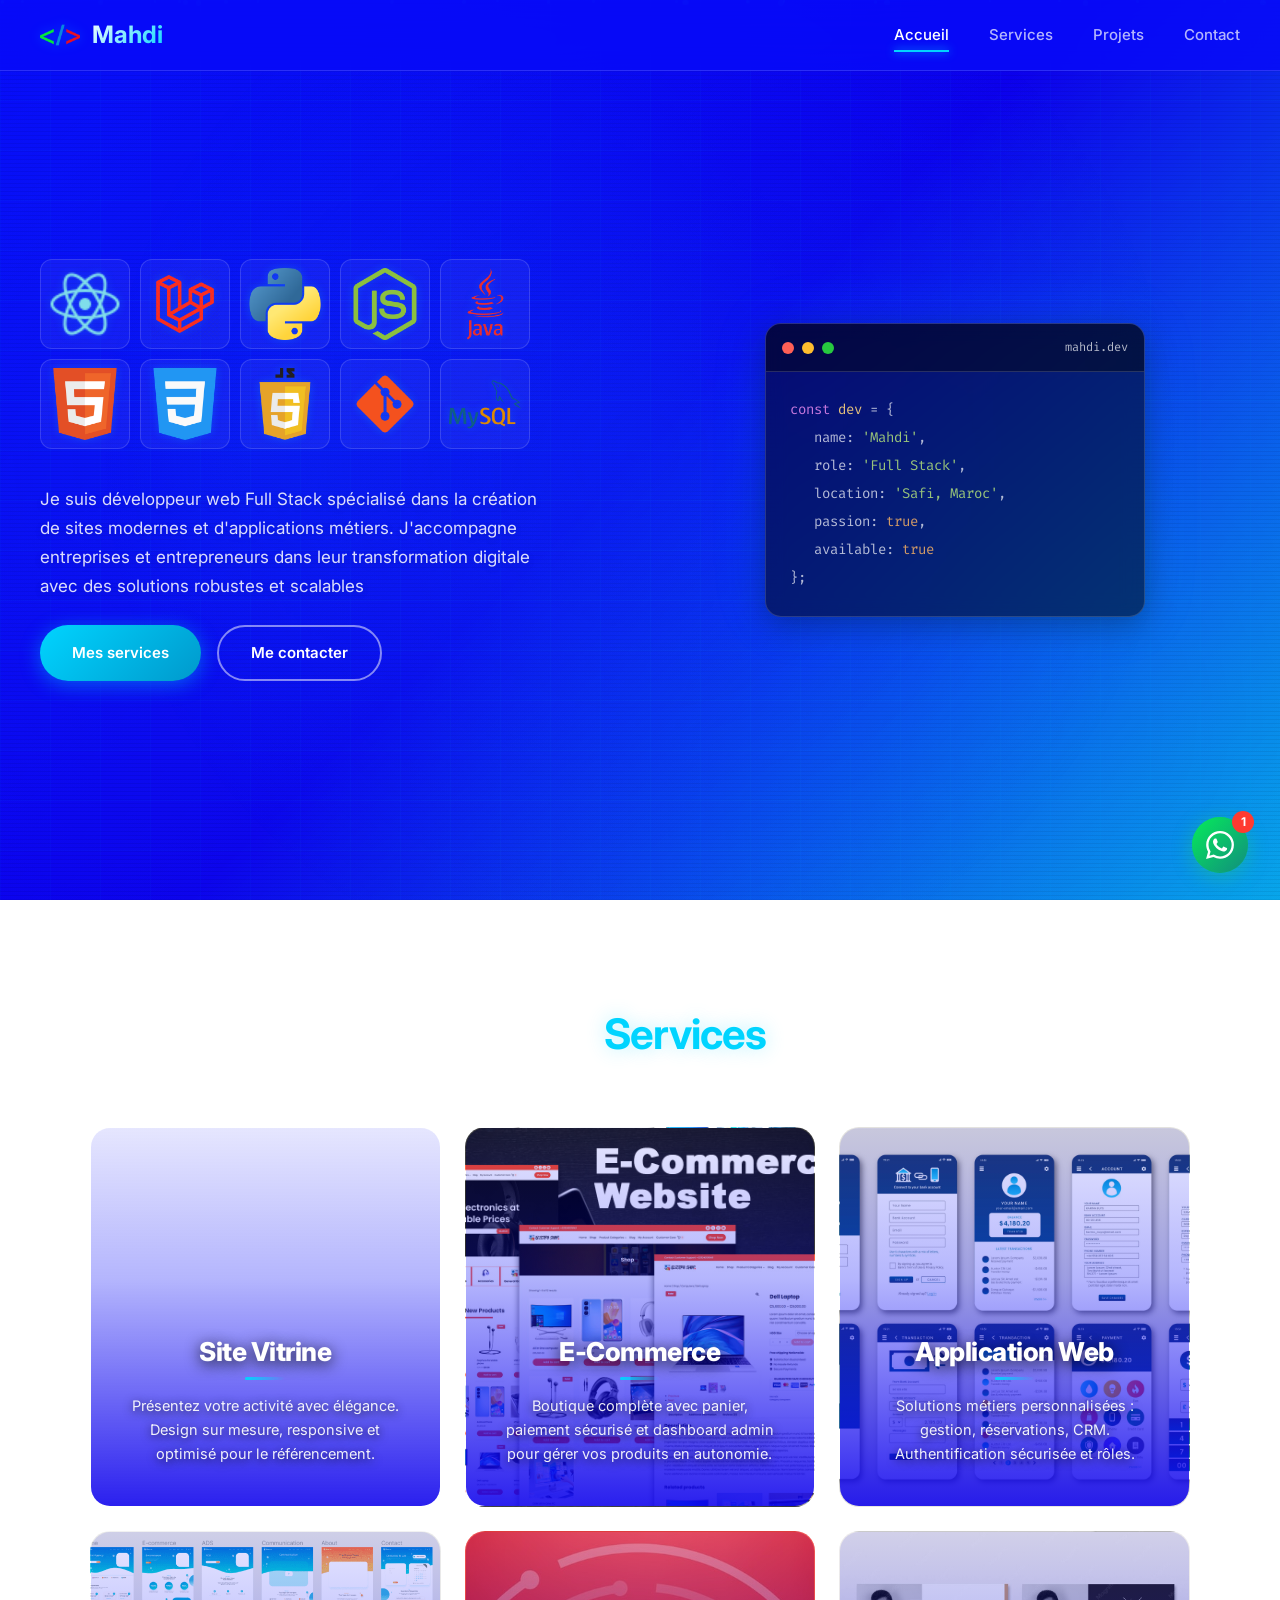
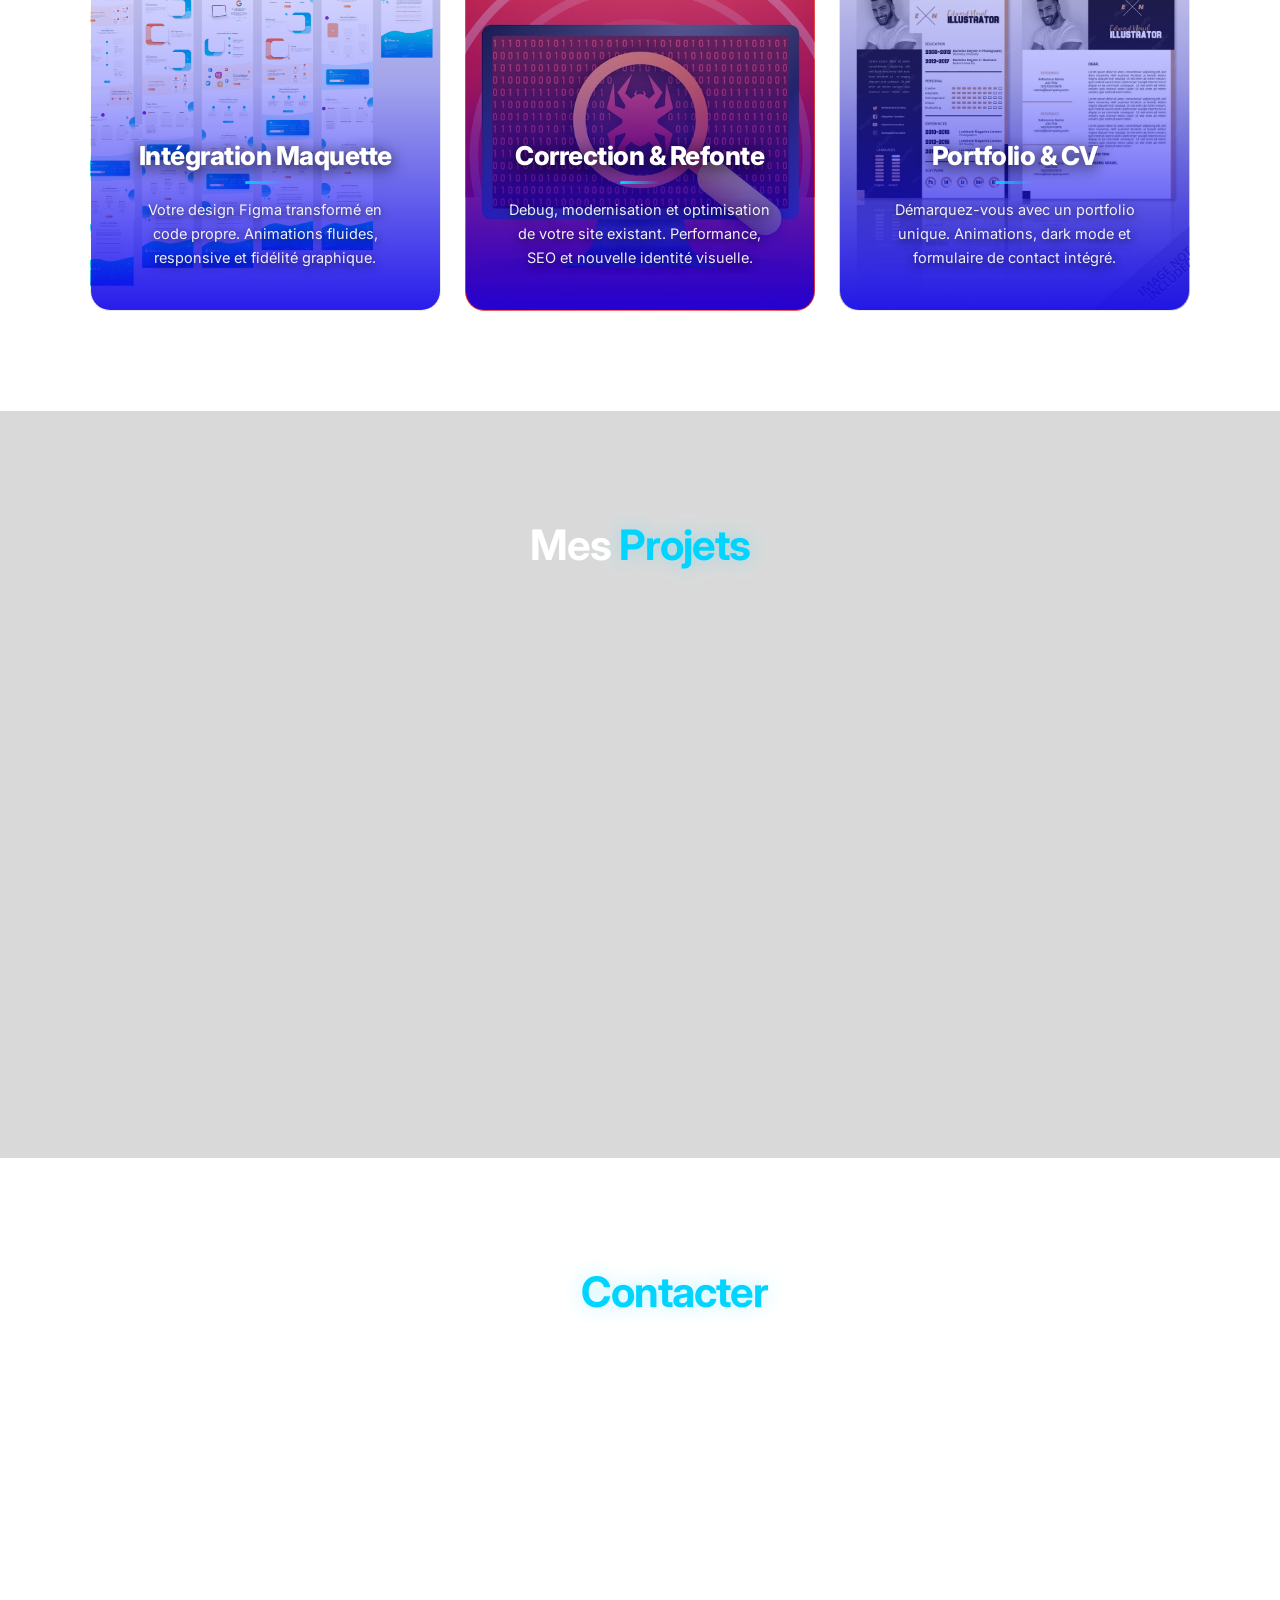
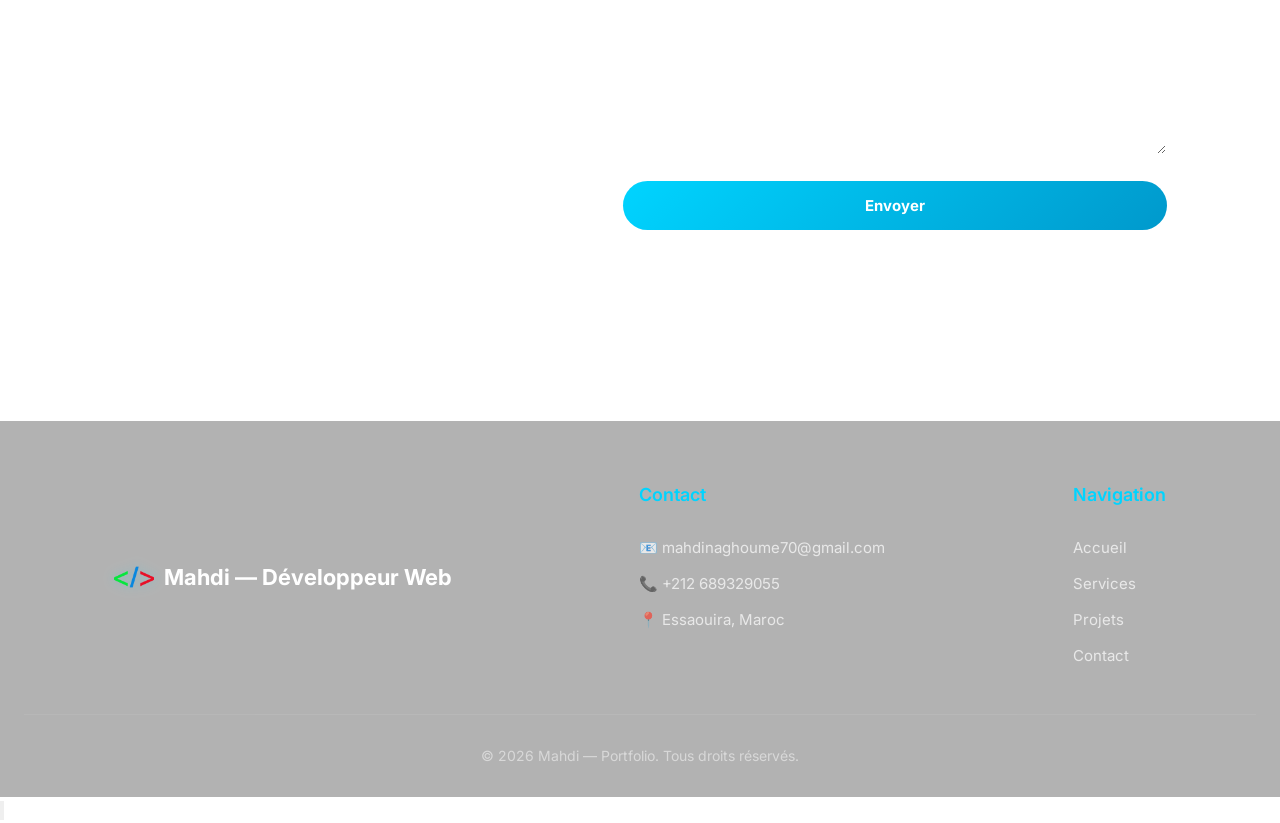
==== commit c4b807cc: "update 3" ====
--- a/index.html
+++ b/index.html
@@ -338,8 +338,8 @@
         </div>
         <div class="footer-links">
             <h4>Contact</h4>
-            <p>📧 mahdi@email.com</p>
-            <p>📞 +212 6XX-XXXXXX</p>
+            <p>📧 mahdinaghoume70@gmail.com</p>
+            <p>📞 +212 689329055</p>
             <p>📍 Essaouira, Maroc</p>
         </div>
         <div class="footer-links">
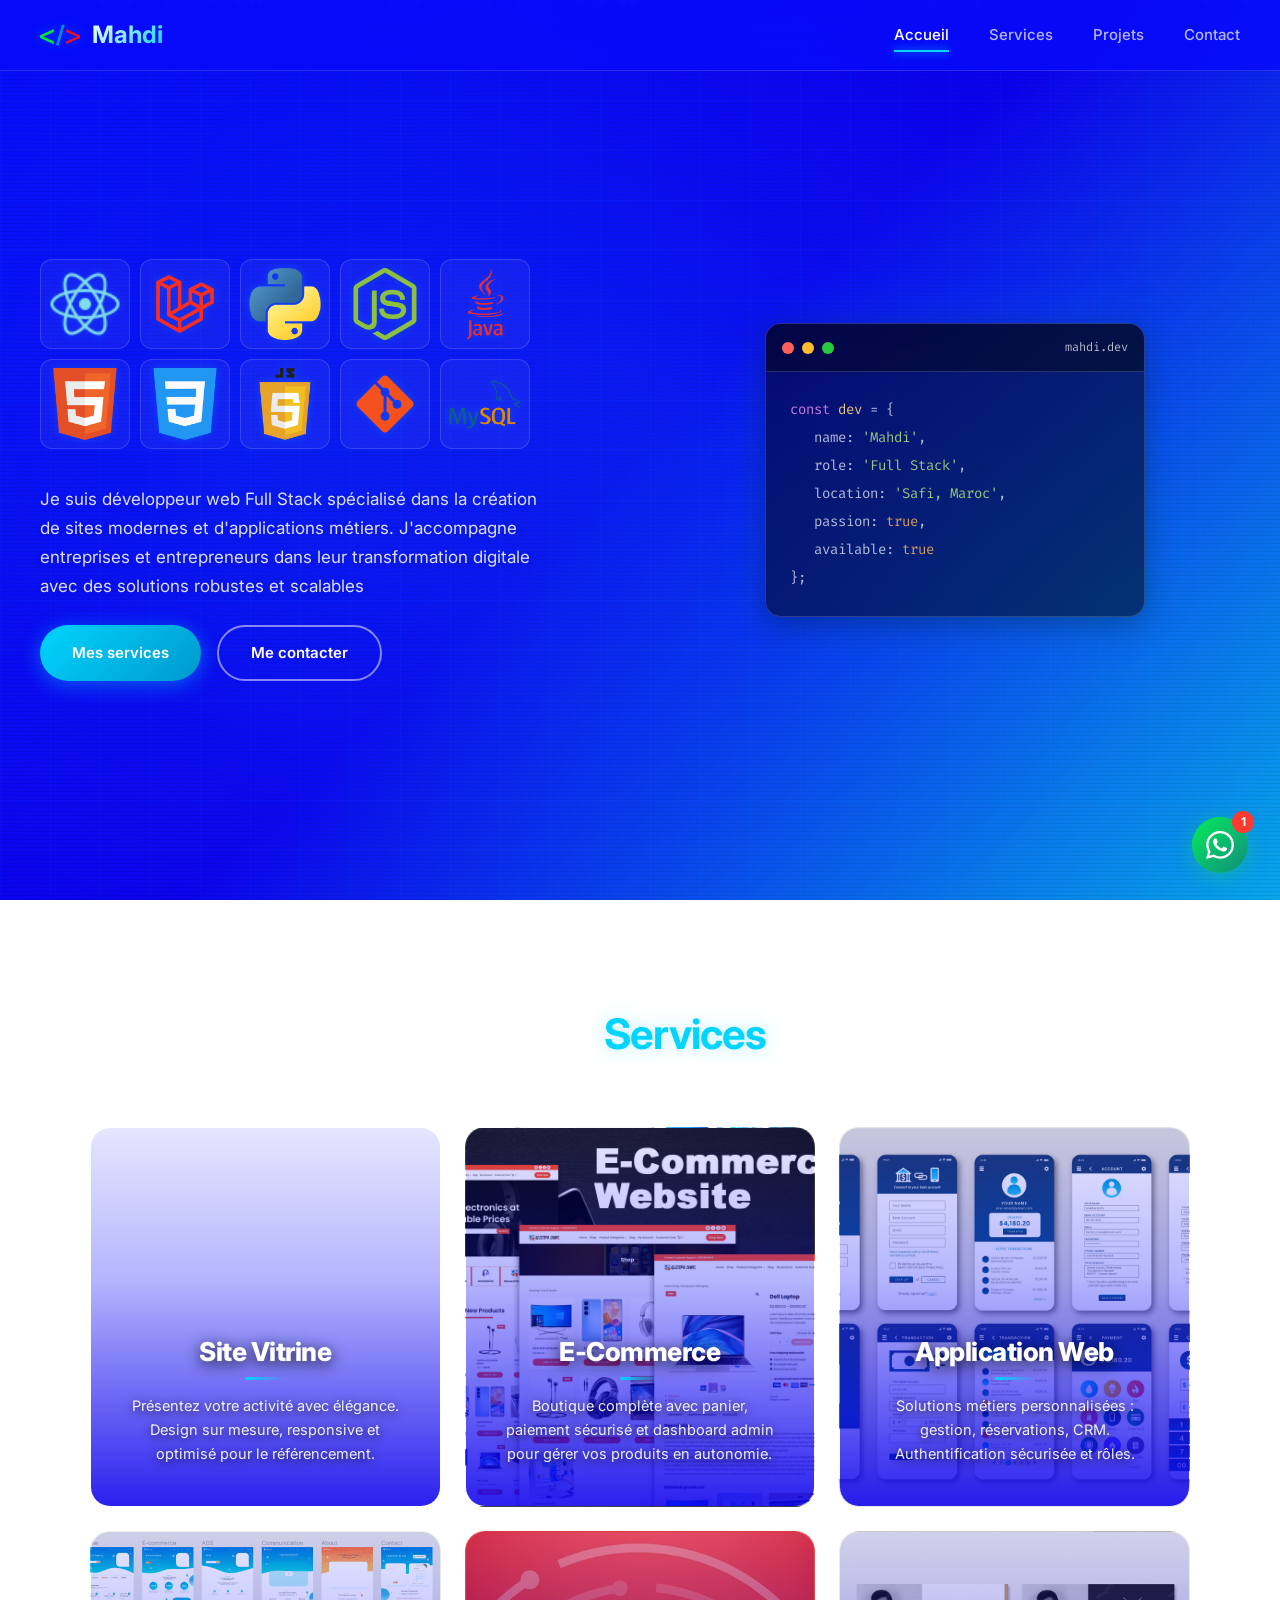
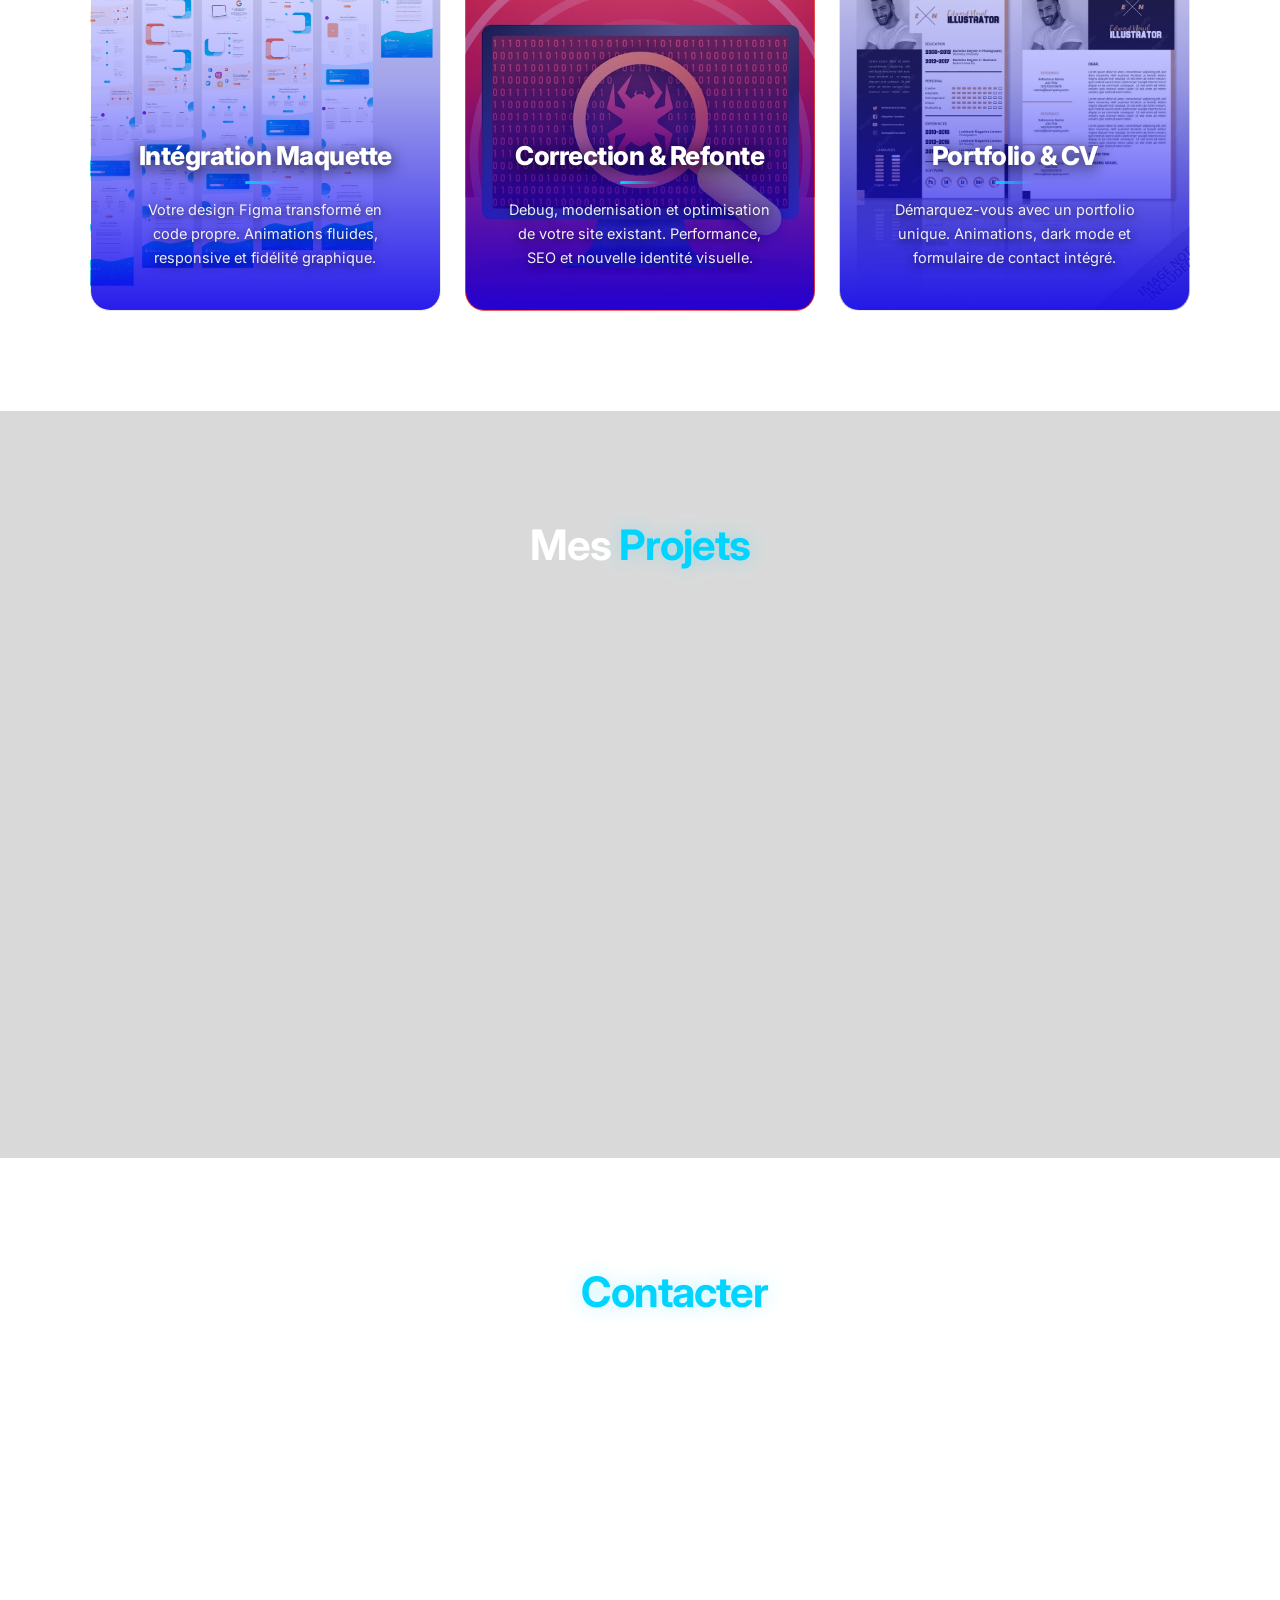
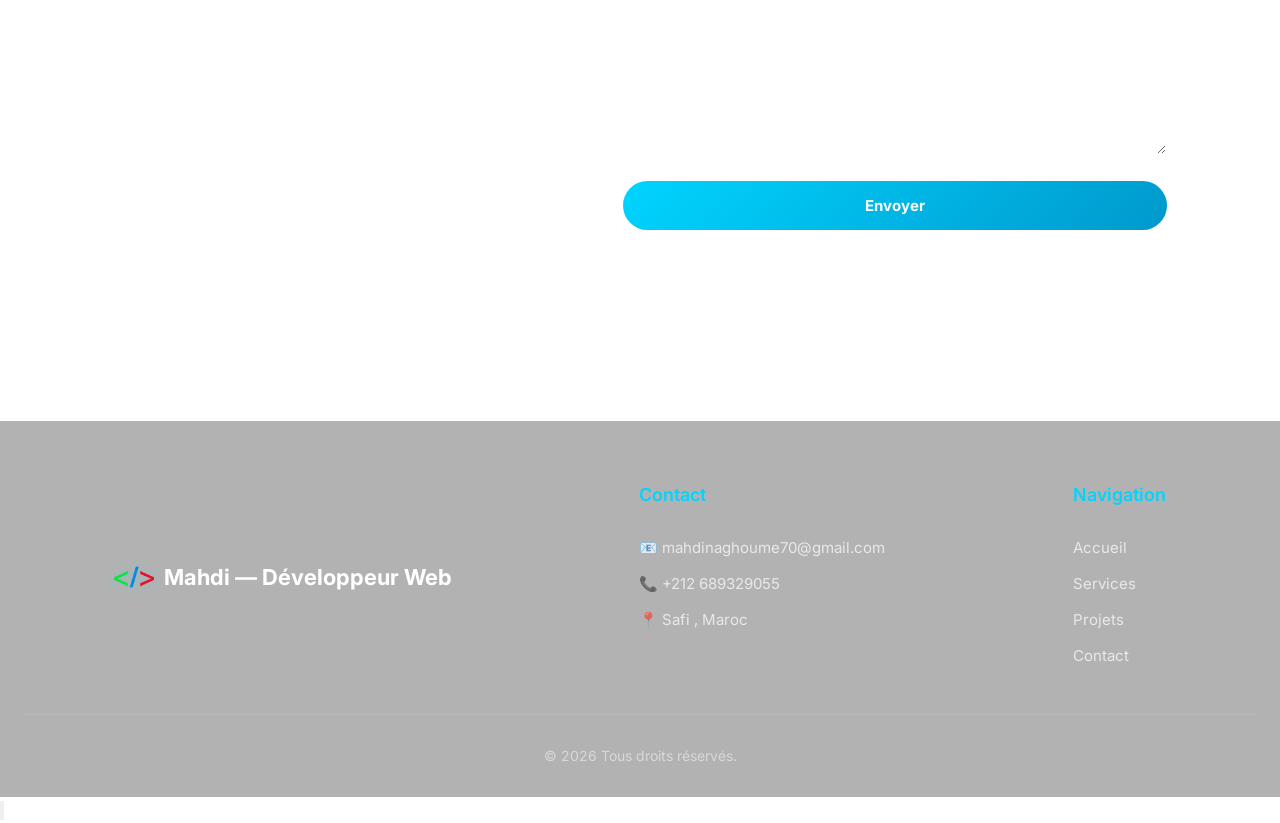
==== commit 1527472e: "authre  update" ====
--- a/index.html
+++ b/index.html
@@ -340,7 +340,7 @@
             <h4>Contact</h4>
             <p>📧 mahdinaghoume70@gmail.com</p>
             <p>📞 +212 689329055</p>
-            <p>📍 Essaouira, Maroc</p>
+            <p>📍 Safi , Maroc</p>
         </div>
         <div class="footer-links">
             <h4>Navigation</h4>
@@ -351,7 +351,7 @@
         </div>
     </div>
     <div class="footer-bottom">
-        <p>&copy; <span id="year">2026</span> Mahdi — Portfolio. Tous droits réservés.</p>
+        <p>&copy; <span id="year">2026</span>  Tous droits réservés.</p>
     </div>
 </footer>
 
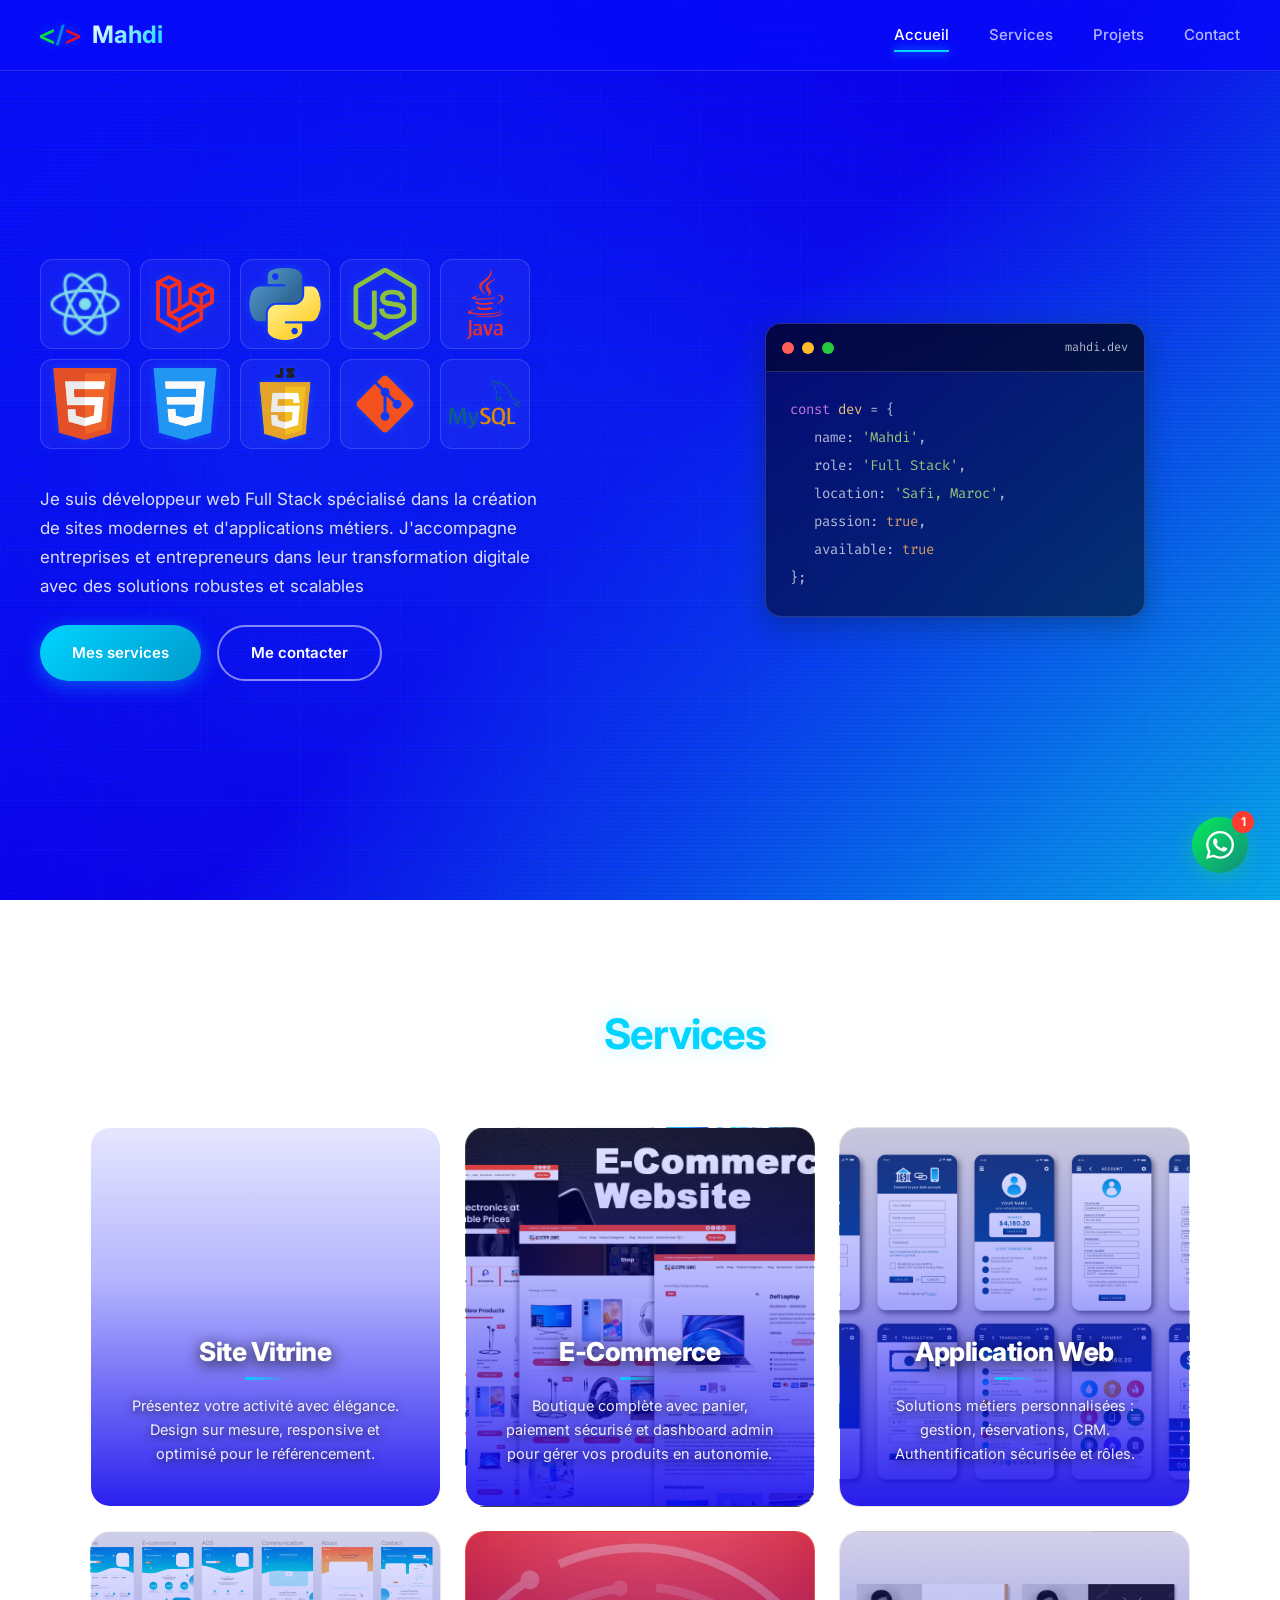
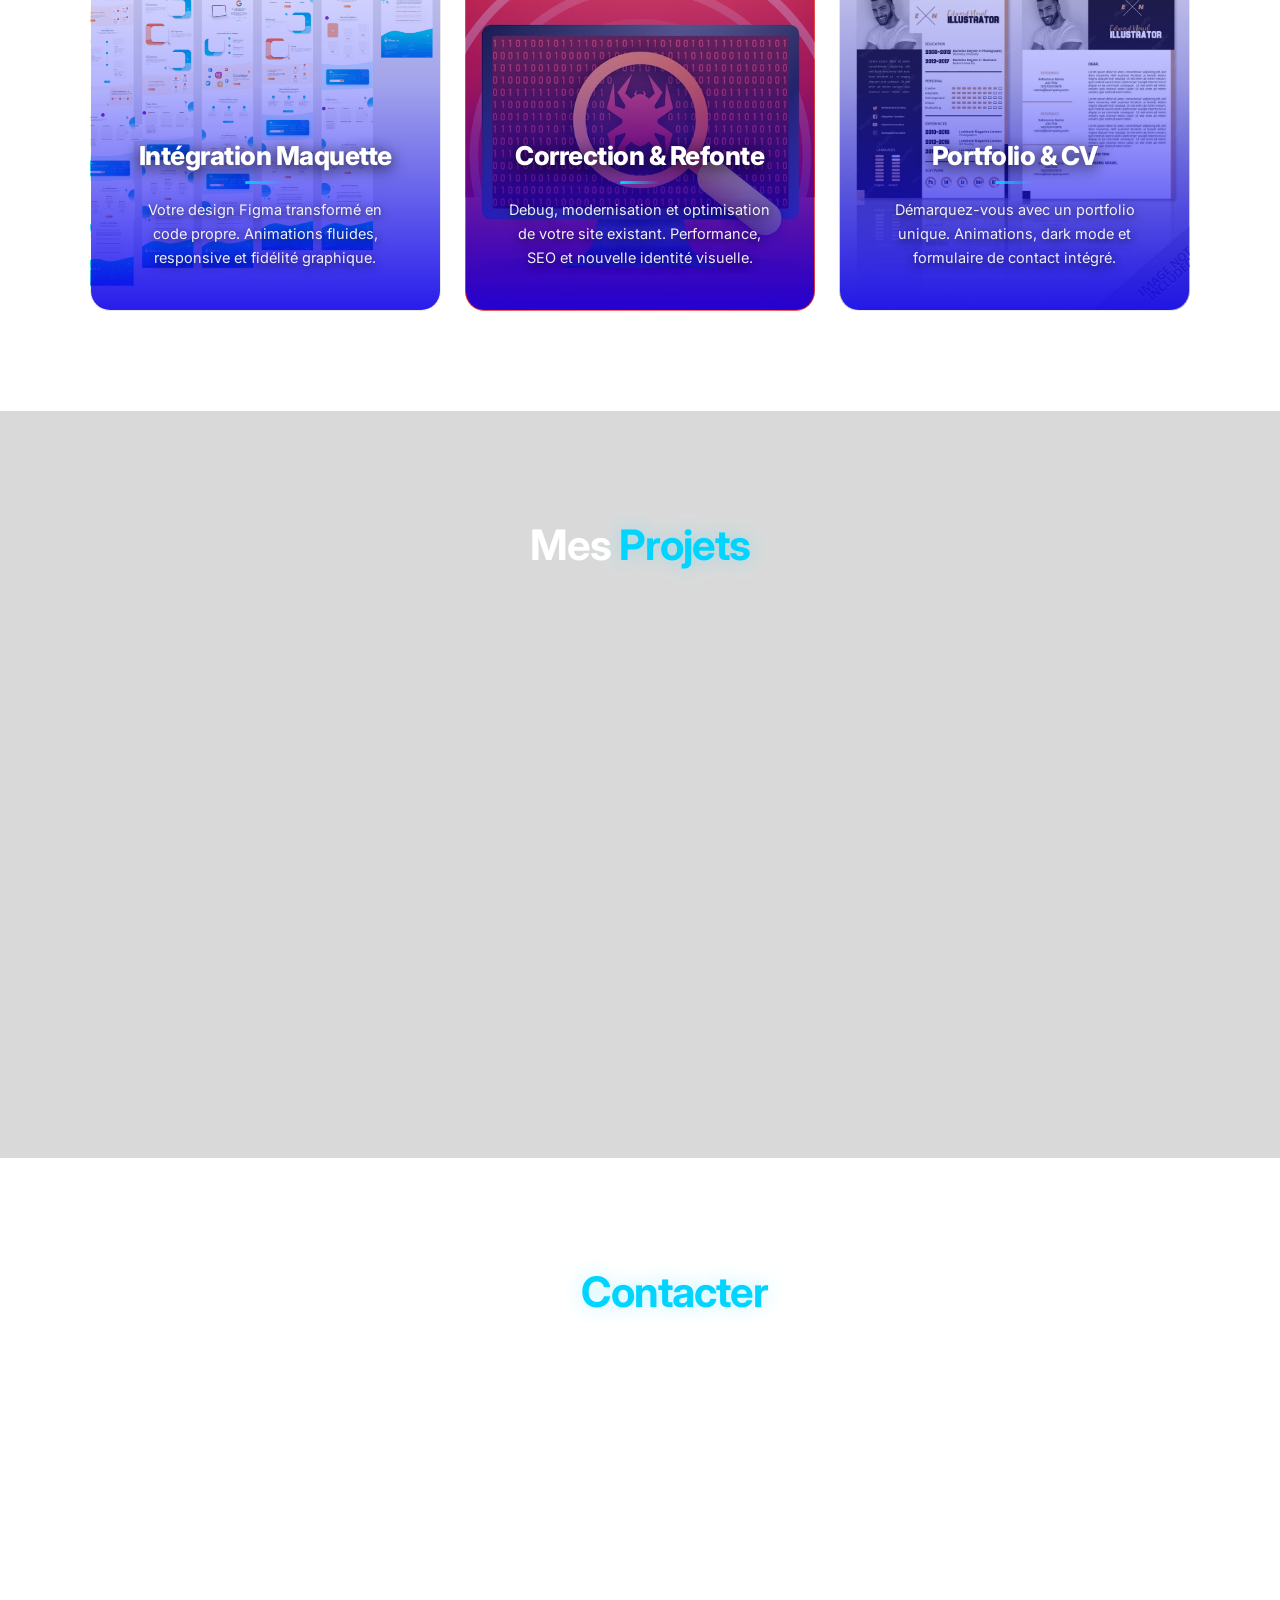
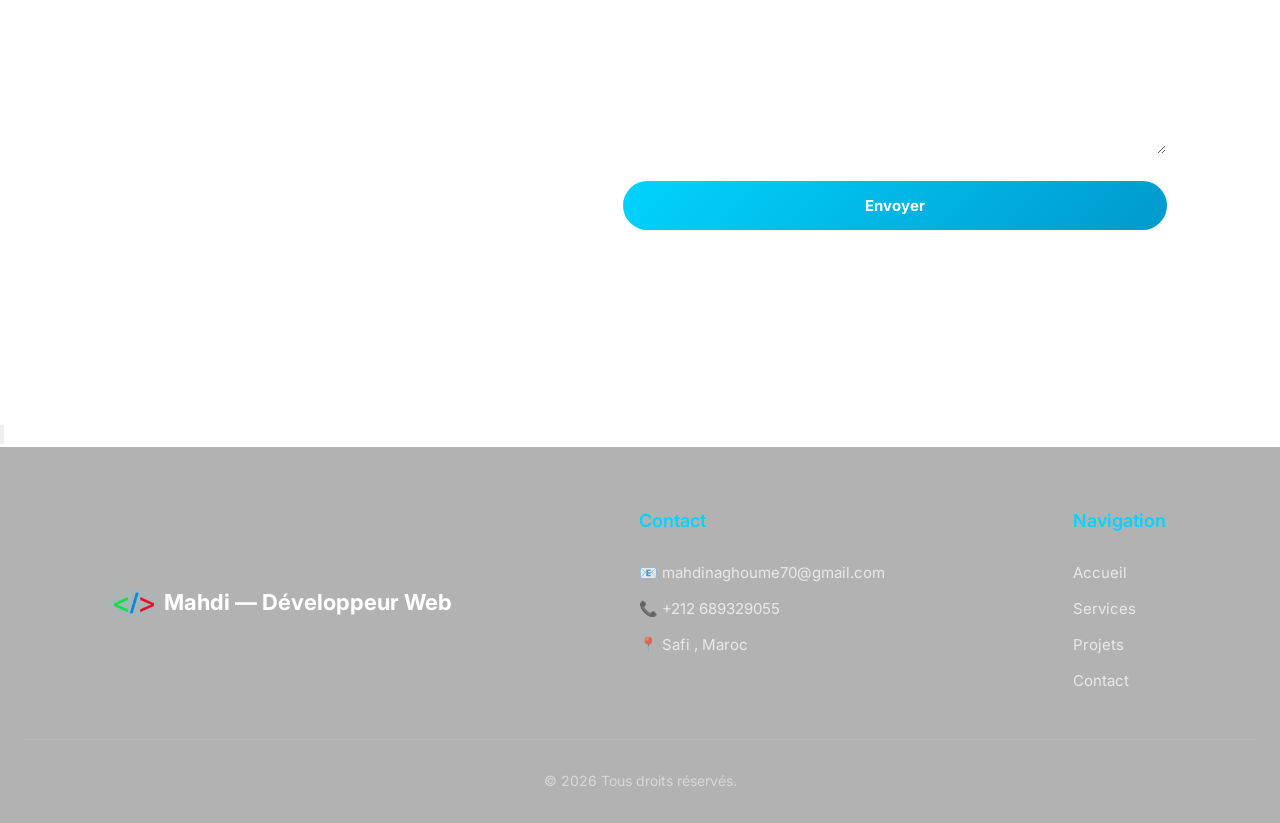
==== commit 75b5a8c6: "new update" ====
--- a/index.html
+++ b/index.html
@@ -327,7 +327,17 @@
     </div>
 </section>
 
-<!-- Footer -->
+
+
+    <!-- Scroll to top -->
+    <button class="scroll-top" id="scrollTop" aria-label="Retour en haut">
+        <svg viewBox="0 0 24 24" fill="none" stroke="currentColor" stroke-width="2.5" stroke-linecap="round"
+            stroke-linejoin="round">
+            <path d="M18 15l-6-6-6 6" />
+        </svg>
+    </button>
+
+    <script src="script.js"></script><!-- Footer -->
 <footer class="footer">
     <div class="footer-container">
         <div class="footer-brand">
@@ -354,16 +364,6 @@
         <p>&copy; <span id="year">2026</span>  Tous droits réservés.</p>
     </div>
 </footer>
-
-    <!-- Scroll to top -->
-    <button class="scroll-top" id="scrollTop" aria-label="Retour en haut">
-        <svg viewBox="0 0 24 24" fill="none" stroke="currentColor" stroke-width="2.5" stroke-linecap="round"
-            stroke-linejoin="round">
-            <path d="M18 15l-6-6-6 6" />
-        </svg>
-    </button>
-
-    <script src="script.js"></script>
 </body>
 
 </html> 
--- a/style.css
+++ b/style.css
@@ -27,6 +27,8 @@
     scroll-padding-top: 80px;
 }
 
+
+
 body {
     font-family: 'Inter', -apple-system, BlinkMacSystemFont, 'Segoe UI', sans-serif;
     background: linear-gradient(135deg, var(--blue-deep) 0%, var(--blue-mid) 50%, var(--blue-light) 100%);
@@ -1402,6 +1404,7 @@
     backdrop-filter: blur(10px);
     position: relative;
     z-index: 1;
+    
 }
 
 .footer-container {
@@ -1457,6 +1460,7 @@
     font-size: 14px;
     opacity: 0.7;
 }
+
 /* ===== ANIMATIONS ===== */
 @keyframes fadeInUp {
     from {
